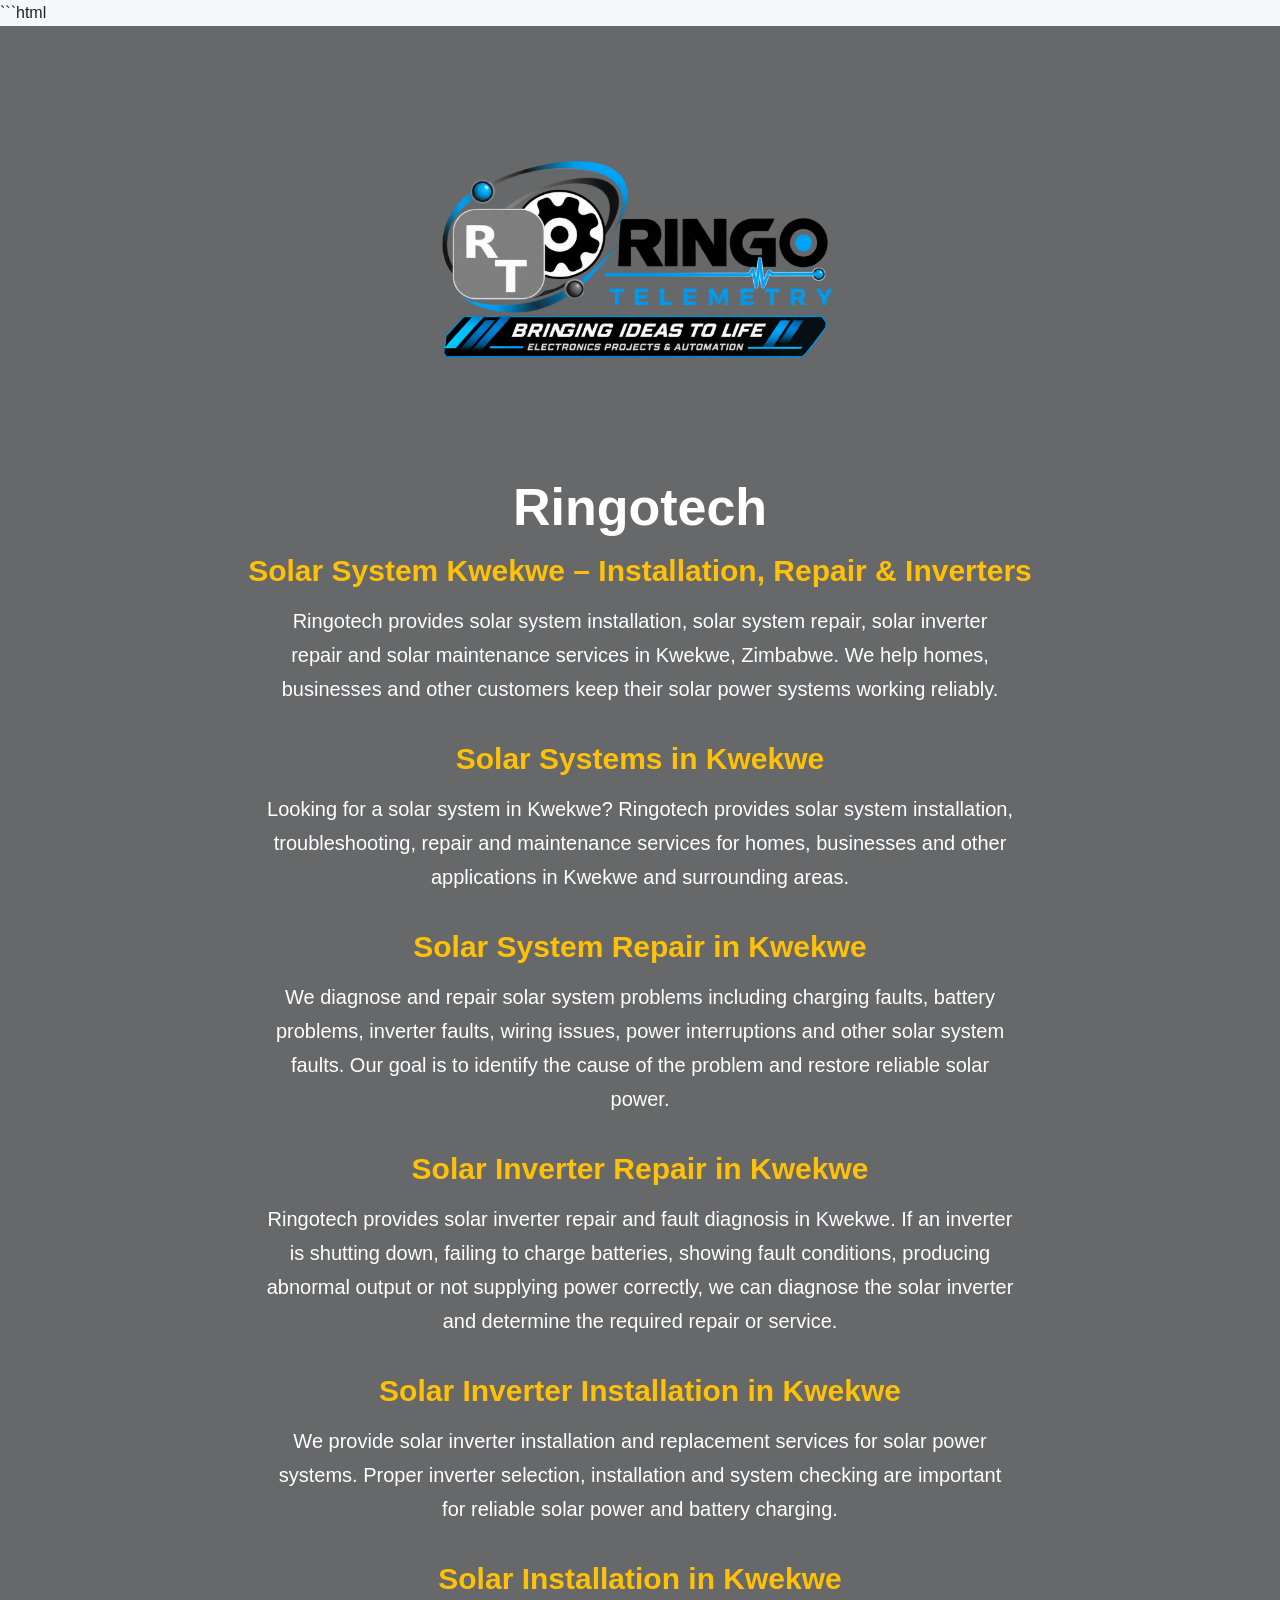
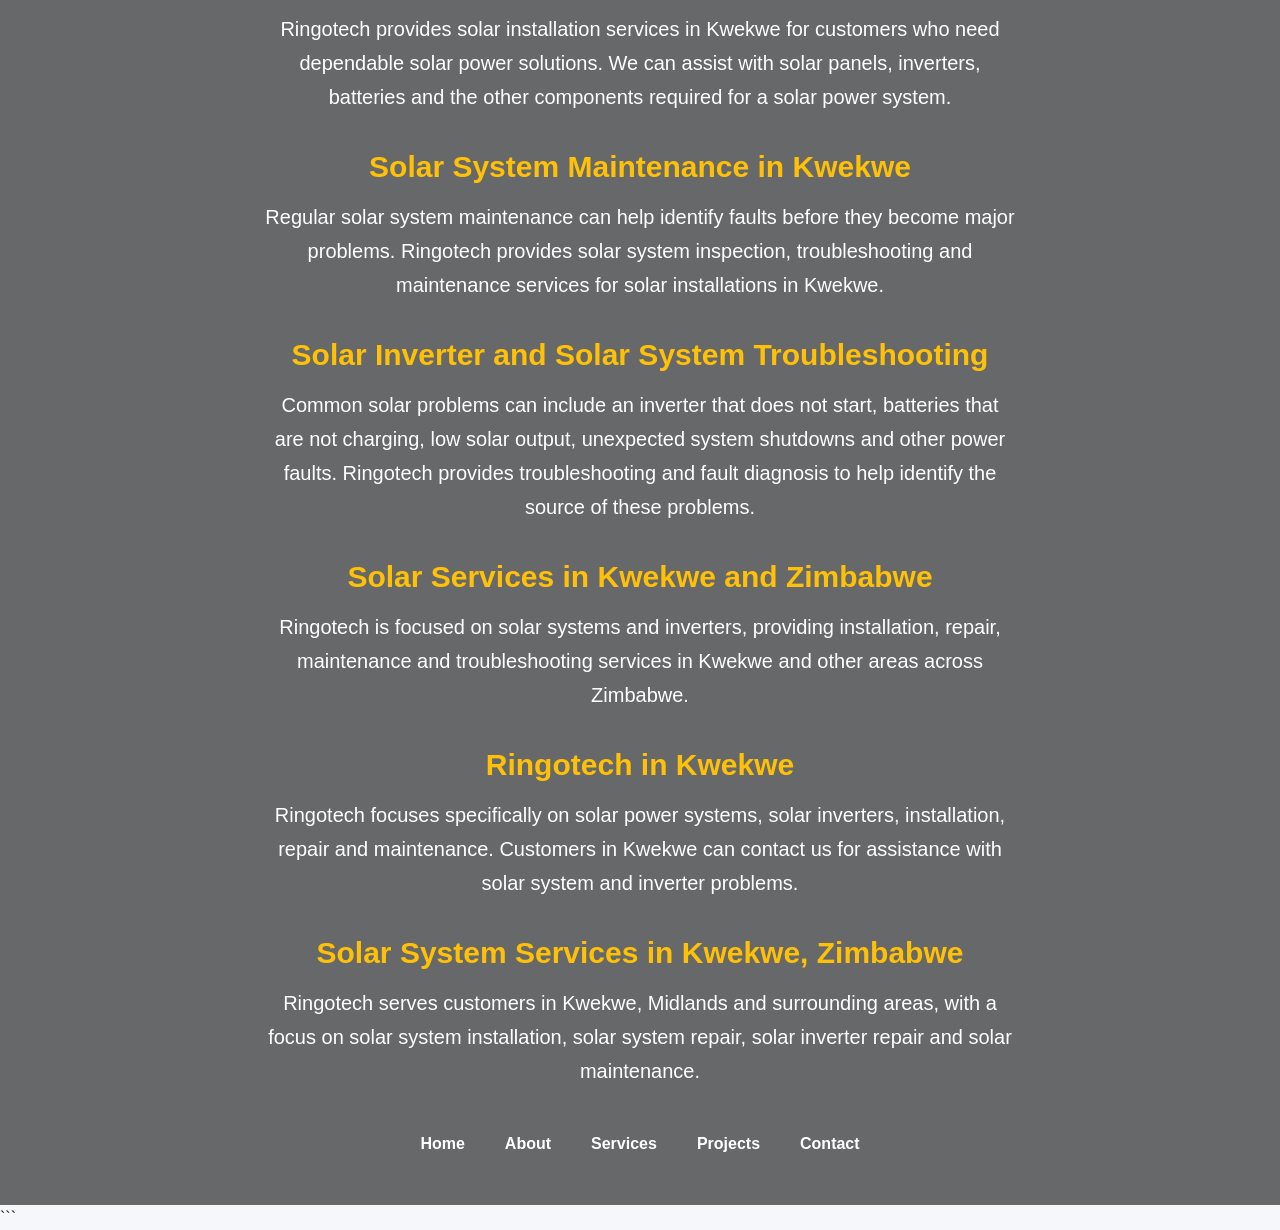
==== index.html @ 7b84df75 "Add files via upload" ====
```html
<!DOCTYPE html>
<html lang="en">

<head>

    <meta charset="UTF-8">

    <meta name="viewport"
          content="width=device-width, initial-scale=1.0">


    <!-- =====================================================
         PRIMARY SEO
    ====================================================== -->

    <title>Ringotech | Solar System Kwekwe</title>

    <meta
        name="description"
        content="Ringotech provides solar system installation, repair, inverter repair and maintenance in Kwekwe, Zimbabwe."
    >

    <meta
        name="robots"
        content="index, follow"
    >

    <meta
        name="author"
        content="Ringotech"
    >


    <!-- =====================================================
         CANONICAL URL
    ====================================================== -->

    <link
        rel="canonical"
        href="https://dzvuke.github.io/ringotech.github.io/"
    >


    <!-- =====================================================
         OPEN GRAPH
    ====================================================== -->

    <meta
        property="og:type"
        content="Ringo"
    >

    <meta
        property="og:title"
        content="Ringotech | Solar System Kwekwe"
    >

    <meta
        property="og:description"
        content="Solar system installation, repair, inverter repair and maintenance in Kwekwe, Zimbabwe."
    >

    <meta
        property="og:url"
        content="https://dzvuke.github.io/ringotech.github.io/"
    >

    <meta
        property="og:image"
        content="https://dzvuke.github.io/ringotech.github.io/images/logo.png"
    >

    <meta
        property="og:image:alt"
        content="Ringotech - Solar System and Inverter Services in Kwekwe"
    >

    <meta
        property="og:locale"
        content="en_ZW"
    >

    <meta
        property="og:site_name"
        content="Ringotech"
    >


    <!-- =====================================================
         TWITTER / SOCIAL SHARING
    ====================================================== -->

    <meta
        name="twitter:card"
        content="summary_large_image"
    >

    <meta
        name="twitter:title"
        content="Ringotech | Solar System Kwekwe"
    >

    <meta
        name="twitter:description"
        content="Solar system installation, repair, inverter repair and maintenance in Kwekwe, Zimbabwe."
    >

    <meta
        name="twitter:image"
        content="https://dzvuke.github.io/ringotech.github.io/images/logo.png"
    >


    <!-- =====================================================
         FAVICON
    ====================================================== -->

    <!--
    <link rel="icon" href="images/favicon.ico">
    -->


    <!-- =====================================================
         LOCAL BUSINESS STRUCTURED DATA
    ====================================================== -->

    <script type="application/ld+json">

    {
        "@context": "https://schema.org",
        "@type": "LocalBusiness",

        "name": "Ringotech",

        "url": "https://dzvuke.github.io/ringotech.github.io/",

        "logo":
        "https://dzvuke.github.io/ringotech.github.io/images/logo.png",

        "image":
        "https://dzvuke.github.io/ringotech.github.io/images/logo.png",

        "description":
        "Ringotech provides solar system installation, solar system repair, solar inverter repair and solar maintenance services in Kwekwe, Zimbabwe.",

        "areaServed":
        [
            {
                "@type": "City",
                "name": "Kwekwe"
            },

            {
                "@type": "Country",
                "name": "Zimbabwe"
            }
        ],

        "address":
        {
            "@type": "PostalAddress",
            "addressLocality": "Kwekwe",
            "addressCountry": "ZW"
        },

        "serviceType":
        [
            "Solar System Installation",
            "Solar System Repair",
            "Solar Inverter Repair",
            "Solar Inverter Installation",
            "Solar Maintenance",
            "Solar System Troubleshooting",
            "Inverter Fault Diagnosis",
            "Solar System Upgrades"
        ]
    }

    </script>


    <!-- =====================================================
         CSS
    ====================================================== -->

    <link
        rel="stylesheet"
        href="style.css"
    >

</head>


<body>


    <!-- =====================================================
         HOME SECTION
    ====================================================== -->

    <section class="home">


        <!-- =================================================
             LOGO
        ================================================== -->

        <img
            src="images/logo.png"
            alt="Ringotech - Solar System and Inverter Services in Kwekwe, Zimbabwe"
            class="home-logo"
        >


        <!-- =================================================
             BUSINESS NAME
        ================================================== -->

        <h1>
            Ringotech
        </h1>


        <!-- =================================================
             MAIN HEADING
        ================================================== -->

        <h2>
            Solar System Kwekwe – Installation, Repair & Inverters
        </h2>


        <!-- =================================================
             MAIN BUSINESS DESCRIPTION
        ================================================== -->

        <p>

            Ringotech provides solar system installation,
            solar system repair, solar inverter repair and
            solar maintenance services in Kwekwe, Zimbabwe.

            We help homes, businesses and other customers
            keep their solar power systems working reliably.

        </p>


        <!-- =================================================
             SOLAR SYSTEMS IN KWEKWE
        ================================================== -->

        <h2>
            Solar Systems in Kwekwe
        </h2>

        <p>

            Looking for a solar system in Kwekwe?

            Ringotech provides solar system installation,
            troubleshooting, repair and maintenance services
            for homes, businesses and other applications in
            Kwekwe and surrounding areas.

        </p>


        <!-- =================================================
             SOLAR SYSTEM REPAIR
        ================================================== -->

        <h2>
            Solar System Repair in Kwekwe
        </h2>

        <p>

            We diagnose and repair solar system problems
            including charging faults, battery problems,
            inverter faults, wiring issues, power interruptions
            and other solar system faults.

            Our goal is to identify the cause of the problem
            and restore reliable solar power.

        </p>


        <!-- =================================================
             SOLAR INVERTER REPAIR
        ================================================== -->

        <h2>
            Solar Inverter Repair in Kwekwe
        </h2>

        <p>

            Ringotech provides solar inverter repair and
            fault diagnosis in Kwekwe.

            If an inverter is shutting down, failing to charge
            batteries, showing fault conditions, producing
            abnormal output or not supplying power correctly,
            we can diagnose the solar inverter and determine
            the required repair or service.

        </p>


        <!-- =================================================
             INVERTER INSTALLATION
        ================================================== -->

        <h2>
            Solar Inverter Installation in Kwekwe
        </h2>

        <p>

            We provide solar inverter installation and
            replacement services for solar power systems.

            Proper inverter selection, installation and
            system checking are important for reliable
            solar power and battery charging.

        </p>


        <!-- =================================================
             SOLAR INSTALLATION
        ================================================== -->

        <h2>
            Solar Installation in Kwekwe
        </h2>

        <p>

            Ringotech provides solar installation services
            in Kwekwe for customers who need dependable solar
            power solutions.

            We can assist with solar panels, inverters,
            batteries and the other components required for
            a solar power system.

        </p>


        <!-- =================================================
             SOLAR MAINTENANCE
        ================================================== -->

        <h2>
            Solar System Maintenance in Kwekwe
        </h2>

        <p>

            Regular solar system maintenance can help identify
            faults before they become major problems.

            Ringotech provides solar system inspection,
            troubleshooting and maintenance services for
            solar installations in Kwekwe.

        </p>


        <!-- =================================================
             SOLAR TROUBLESHOOTING
        ================================================== -->

        <h2>
            Solar Inverter and Solar System Troubleshooting
        </h2>

        <p>

            Common solar problems can include an inverter
            that does not start, batteries that are not
            charging, low solar output, unexpected system
            shutdowns and other power faults.

            Ringotech provides troubleshooting and fault
            diagnosis to help identify the source of these
            problems.

        </p>


        <!-- =================================================
             SOLAR SERVICES ACROSS ZIMBABWE
        ================================================== -->

        <h2>
            Solar Services in Kwekwe and Zimbabwe
        </h2>

        <p>

            Ringotech is focused on solar systems and
            inverters, providing installation, repair,
            maintenance and troubleshooting services
            in Kwekwe and other areas across Zimbabwe.

        </p>


        <!-- =================================================
             WHY RINGOTECH
        ================================================== -->

        <h2>
            Ringotech in Kwekwe
        </h2>

        <p>

            Ringotech focuses specifically on solar power
            systems, solar inverters, installation, repair
            and maintenance.

            Customers in Kwekwe can contact us for assistance
            with solar system and inverter problems.

        </p>


        <!-- =================================================
             LOCATION
        ================================================== -->

        <h2>
            Solar System Services in Kwekwe, Zimbabwe
        </h2>

        <p>

            Ringotech serves customers in Kwekwe, Midlands
            and surrounding areas, with a focus on solar
            system installation, solar system repair,
            solar inverter repair and solar maintenance.

        </p>


        <!-- =================================================
             NAVIGATION
        ================================================== -->

        <nav
            class="navigation"
            aria-label="Main navigation"
        >

            <a href="index.html">
                Home
            </a>

            <a href="about.html">
                About
            </a>

            <a href="services.html">
                Services
            </a>

            <a href="projects.html">
                Projects
            </a>

            <a href="contact.html">
                Contact
            </a>

        </nav>


    </section>


    <!-- =====================================================
         JAVASCRIPT
    ====================================================== -->

    <script src="script.js"></script>


</body>

</html>
```
---- style.css ----
/* =========================================================
   RINGO SOLAR
   SOLAR SYSTEMS & INVERTER REPAIR
========================================================= */


/* =========================================================
   BASIC SETTINGS
========================================================= */

* {
    margin: 0;
    padding: 0;
    box-sizing: border-box;
}

html {
    scroll-behavior: smooth;
}

body {
    font-family: "Segoe UI", Arial, Helvetica, sans-serif;
    color: #222;
    background: #f5f7fa;
    line-height: 1.6;
}

h1,
h2,
h3 {
    font-family: "Segoe UI", Arial, Helvetica, sans-serif;
    line-height: 1.2;
}

p {
    line-height: 1.7;
}

a {
    transition: 0.3s ease;
}


/* =========================================================
   CONTAINER
========================================================= */

.container {
    width: 90%;
    max-width: 1100px;
    margin: auto;
}


/* =========================================================
   NAVIGATION
========================================================= */

.navbar {
    width: 100%;
    background: #08131f;
    padding: 18px 20px;
}

.nav-container {
    width: 90%;
    max-width: 1100px;
    margin: auto;

    display: flex;
    align-items: center;
    justify-content: space-between;

    gap: 30px;
}

.brand {
    color: white;
    text-decoration: none;

    font-size: 22px;
    font-weight: 700;

    white-space: nowrap;
}

.navigation {
    display: flex;
    gap: 30px;

    flex-wrap: wrap;
    justify-content: center;
}

.navigation a {
    color: white;

    text-decoration: none;

    font-size: 16px;
    font-weight: 600;

    padding: 8px 5px;
}

.navigation a:hover {
    color: #ffc107;
}

.navigation a.active {
    color: #ffc107;
}


/* =========================================================
   HOME
========================================================= */

.home {
    min-height: 100vh;

    display: flex;
    flex-direction: column;

    justify-content: center;
    align-items: center;

    text-align: center;

    padding: 40px 20px;

    background-image:
        linear-gradient(
            rgba(0, 0, 0, 0.58),
            rgba(0, 0, 0, 0.58)
        ),
        url("images/background.jpg");

    background-size: cover;
    background-position: center;
    background-repeat: no-repeat;
}


/* =========================================================
   HOME LOGO
========================================================= */

.home-logo {
    width: 400px;
    max-width: 80%;
    height: auto;

    margin-bottom: 10px;
}


/* =========================================================
   HOME TEXT
========================================================= */

.home h1 {
    color: white;

    font-size: 52px;
    font-weight: 700;

    margin-bottom: 15px;
}

.home h2 {
    color: #ffc107;

    font-size: 30px;
    font-weight: 600;

    margin-bottom: 15px;
}

.home p {
    color: white;

    font-size: 20px;

    max-width: 750px;

    margin-bottom: 35px;
}


/* =========================================================
   PAGE HERO
========================================================= */

.page-hero {
    min-height: 350px;

    display: flex;

    align-items: center;
    justify-content: center;

    text-align: center;

    padding: 40px 20px;

    background:
        linear-gradient(
            rgba(0, 0, 0, 0.65),
            rgba(0, 0, 0, 0.65)
        ),
        url("images/background.jpg");

    background-size: cover;
    background-position: center;
}

.page-hero-content {
    max-width: 800px;
}

.page-hero-content h1 {
    color: white;

    font-size: 60px;
    font-weight: 700;
}

.page-hero-content p {
    color: white;

    font-size: 18px;

    margin-top: 15px;
}


/* =========================================================
   ABOUT HERO
========================================================= */

.about-hero {
    min-height: 430px;

    display: flex;

    align-items: center;
    justify-content: center;

    text-align: center;

    padding: 60px 20px;

    background:
        linear-gradient(
            rgba(0, 0, 0, 0.68),
            rgba(0, 0, 0, 0.68)
        ),
        url("images/background.jpg");

    background-size: cover;
    background-position: center;
}

.about-hero-content {
    max-width: 850px;
}

.about-location {
    color: #ffc107;

    font-size: 20px;
    font-weight: 700;

    margin-bottom: 18px;
}

.about-hero h1 {
    color: white;

    font-size: 58px;
    font-weight: 700;

    margin-bottom: 18px;
}

.about-hero h2 {
    color: #ffc107;

    font-size: 28px;
    font-weight: 600;

    margin-bottom: 20px;
}

.about-hero-content > p:last-child {
    color: #e5e7eb;

    font-size: 18px;

    max-width: 760px;

    margin: auto;
}


/* =========================================================
   ABOUT INTRODUCTION
========================================================= */

.about-introduction {
    background: white;

    padding: 90px 0;

    border-bottom: 1px solid #e1e5ea;
}

.about-grid {
    display: grid;

    grid-template-columns: 0.9fr 1.4fr;

    gap: 80px;

    align-items: start;
}

.about-heading {
    position: relative;
}

.section-label {
    color: #d99a00;

    font-size: 13px;
    font-weight: 700;

    letter-spacing: 2px;

    margin-bottom: 15px;

    text-transform: uppercase;
}

.about-heading h2 {
    color: #111827;

    font-size: 42px;
    font-weight: 700;

    line-height: 1.2;
}

.about-text {
    max-width: 700px;
}

.about-text p {
    color: #64748b;

    font-size: 17px;

    margin-bottom: 22px;
}

.about-text p:last-child {
    margin-bottom: 0;
}


/* =========================================================
   ABOUT SERVICES
========================================================= */

.about-services {
    background: #f5f7fa;

    padding: 90px 0;
}

.about-section-heading {
    text-align: center;

    max-width: 750px;

    margin: 0 auto 55px;
}

.about-section-heading h2 {
    color: #111827;

    font-size: 42px;
    font-weight: 700;

    margin-bottom: 15px;
}

.about-section-heading > p:last-child {
    color: #64748b;

    font-size: 17px;

    max-width: 700px;

    margin: auto;
}


/* =========================================================
   ABOUT CARDS
========================================================= */

.about-cards {
    display: grid;

    grid-template-columns: repeat(2, 1fr);

    gap: 25px;
}

.about-card {
    background: white;

    padding: 35px;

    border: 1px solid #e1e5ea;

    border-radius: 10px;

    position: relative;

    transition: 0.3s ease;
}

.about-card:hover {
    transform: translateY(-5px);

    border-color: #ffc107;

    box-shadow:
        0 12px 30px rgba(0, 0, 0, 0.08);
}

.about-card-number {
    color: #d99a00;

    font-size: 14px;
    font-weight: 700;

    letter-spacing: 1px;

    margin-bottom: 18px;
}

.about-card h3 {
    color: #111827;

    font-size: 25px;
    font-weight: 700;

    margin-bottom: 12px;
}

.about-card p {
    color: #64748b;

    font-size: 16px;

    line-height: 1.7;
}


/* =========================================================
   OUR APPROACH
========================================================= */

.our-approach {
    background: white;

    padding: 90px 0;

    border-top: 1px solid #e1e5ea;
    border-bottom: 1px solid #e1e5ea;
}

.approach-grid {
    display: grid;

    grid-template-columns: 0.9fr 1.4fr;

    gap: 80px;

    align-items: start;
}

.our-approach h2 {
    color: #111827;

    font-size: 42px;
    font-weight: 700;
}

.approach-text {
    max-width: 700px;
}

.approach-text p {
    color: #64748b;

    font-size: 17px;

    margin-bottom: 22px;
}

.approach-text p:last-child {
    margin-bottom: 0;
}


/* =========================================================
   TECHNICAL AREAS
========================================================= */

.technical-areas {
    background: #f5f7fa;

    padding: 90px 0;
}

.technical-list {
    display: grid;

    grid-template-columns: repeat(2, 1fr);

    gap: 0;
}

.technical-list > div {
    display: grid;

    grid-template-columns: 55px 1fr;

    column-gap: 20px;

    padding: 30px 25px;

    border-bottom: 1px solid #d9dee5;
}

.technical-list > div:nth-child(odd) {
    border-right: 1px solid #d9dee5;
}

.technical-list span {
    grid-row: span 2;

    color: #d99a00;

    font-size: 14px;
    font-weight: 700;
}

.technical-list strong {
    color: #111827;

    font-size: 21px;
    font-weight: 700;

    margin-bottom: 6px;
}

.technical-list p {
    color: #64748b;

    font-size: 15px;

    line-height: 1.6;
}


/* =========================================================
   OUR GOAL
========================================================= */

.our-goal {
    text-align: center;

    background: #fff8df;

    padding: 90px 20px;
}

.our-goal h2 {
    color: #111827;

    font-size: 44px;
    font-weight: 700;

    margin-bottom: 20px;
}

.our-goal > p:last-child {
    color: #64748b;

    font-size: 18px;

    max-width: 800px;

    margin: auto;
}


/* =========================================================
   ABOUT CTA
========================================================= */

.about-cta {
    text-align: center;

    background: #08131f;

    color: white;

    padding: 90px 20px;
}

.about-cta h2 {
    color: white;

    font-size: 42px;
    font-weight: 700;

    margin-bottom: 15px;
}

.about-cta p {
    color: #e5e7eb;

    font-size: 17px;

    max-width: 700px;

    margin: 0 auto 30px;
}

.about-cta a {
    display: inline-block;

    background: #ffc107;

    color: #111827;

    text-decoration: none;

    padding: 14px 30px;

    border-radius: 6px;

    font-size: 16px;
    font-weight: 700;
}

.about-cta a:hover {
    background: #ffca2c;

    transform: translateY(-2px);
}


/* =========================================================
   SERVICES PAGE
========================================================= */

.services-page {
    background: #f5f7fa;

    padding: 60px 20px;
}


/* =========================================================
   SERVICE SECTION
========================================================= */

.service-section {
    display: grid;

    grid-template-columns: 80px 1fr;

    gap: 30px;

    padding: 60px 0;

    border-bottom: 1px solid #d9dee5;
}

.service-icon {
    font-size: 40px;

    padding-top: 5px;
}

.service-content {
    max-width: 850px;
}

.service-content h2 {
    color: #111827;

    font-size: 38px;
    font-weight: 700;

    margin-bottom: 15px;
}

.service-content p {
    color: #64748b;

    font-size: 17px;

    line-height: 1.7;

    margin-bottom: 25px;
}


/* =========================================================
   SERVICE BULLETS
========================================================= */

.service-content ul {
    display: block;

    list-style-type: disc;

    padding-left: 30px;

    margin: 0;
}

.service-content li {
    display: list-item;

    list-style-type: disc;

    color: #374151;

    font-size: 16px;

    line-height: 1.6;

    margin-bottom: 10px;

    padding-left: 5px;
}

.service-content li::marker {
    color: #d99a00;

    font-size: 17px;
}


/* =========================================================
   COMPLETE PROJECT
========================================================= */

.complete-project {
    text-align: center;

    padding: 90px 20px;

    background: white;
}

.complete-project h2 {
    color: #111827;

    font-size: 42px;
    font-weight: 700;

    margin-bottom: 15px;
}

.complete-project > p {
    color: #64748b;

    font-size: 17px;

    line-height: 1.7;

    max-width: 700px;

    margin: 0 auto 40px;
}


/* =========================================================
   DEVELOPMENT PROCESS
========================================================= */

.development-process {
    display: grid;

    grid-template-columns: repeat(6, 1fr);

    gap: 20px;

    max-width: 1000px;

    margin: auto;
}

.development-process div {
    display: flex;

    flex-direction: column;

    align-items: center;

    gap: 12px;
}

.development-process strong {
    width: 50px;
    height: 50px;

    display: flex;

    align-items: center;
    justify-content: center;

    border-radius: 50%;

    background: #ffc107;

    color: #111827;

    font-size: 14px;
}

.development-process span {
    color: #374151;

    font-size: 14px;
    font-weight: 700;

    text-align: center;
}


/* =========================================================
   SERVICE CTA
========================================================= */

.service-cta {
    text-align: center;

    padding: 80px 20px;

    background: #08131f;

    color: white;
}

.service-cta h2 {
    font-size: 40px;

    margin-bottom: 15px;
}

.service-cta p {
    font-size: 17px;

    margin-bottom: 30px;
}

.service-cta a {
    display: inline-block;

    background: #ffc107;

    color: #111827;

    text-decoration: none;

    padding: 14px 28px;

    border-radius: 6px;

    font-weight: 700;
}

.service-cta a:hover {
    background: #ffca2c;

    transform: translateY(-2px);
}


/* =========================================================
   PROJECTS PAGE
========================================================= */


/* =========================================================
   PROJECTS HERO
========================================================= */

.projects-hero {
    min-height: 400px;

    display: flex;

    align-items: center;
    justify-content: center;

    text-align: center;

    padding: 60px 20px;

    background:
        linear-gradient(
            rgba(0, 0, 0, 0.68),
            rgba(0, 0, 0, 0.68)
        ),
        url("images/background.jpg");

    background-size: cover;
    background-position: center;
}

.projects-hero-content {
    max-width: 850px;
}

.projects-location {
    color: #ffc107;

    font-size: 20px;
    font-weight: 700;

    margin-bottom: 15px;
}

.projects-hero h1 {
    color: white;

    font-size: 60px;
    font-weight: 700;

    margin-bottom: 20px;
}

.projects-hero p:last-child {
    color: #e5e7eb;

    font-size: 19px;

    max-width: 750px;

    margin: auto;
}


/* =========================================================
   PROJECT INTRODUCTION
========================================================= */

.projects-introduction {
    background: white;

    padding: 80px 20px;

    border-bottom: 1px solid #e1e5ea;
}

.projects-heading {
    text-align: center;

    max-width: 850px;

    margin: auto;
}

.projects-heading .section-label {
    color: #d99a00;
}

.projects-heading h2 {
    color: #111827;

    font-size: 42px;
    font-weight: 700;

    margin-bottom: 18px;
}

.projects-heading p:last-child {
    color: #64748b;

    font-size: 17px;

    line-height: 1.8;
}


/* =========================================================
   PROJECT SECTION
========================================================= */

.project-section {
    background: white;

    padding: 85px 0;

    border-bottom: 1px solid #e1e5ea;
}

.project-section-light {
    background: #f5f7fa;
}


/* =========================================================
   PROJECT CARD
========================================================= */

.project-card {
    max-width: 950px;

    margin: auto;

    display: block;
}


/* =========================================================
   PROJECT CONTENT
========================================================= */

.project-content {
    width: 100%;

    max-width: 950px;

    margin: auto;
}


/* =========================================================
   PROJECT NUMBER
========================================================= */

.project-number {
    color: #d99a00;

    font-size: 13px;

    font-weight: 700;

    letter-spacing: 2px;

    margin-bottom: 10px;

    text-transform: uppercase;
}


/* =========================================================
   PROJECT MAIN HEADING
========================================================= */

.project-content h2 {
    color: #111827;

    font-size: 42px;

    line-height: 1.2;

    font-weight: 700;

    margin-bottom: 25px;
}


/* =========================================================
   PROJECT IMAGE
========================================================= */

.project-image {
    width: 100%;

    margin: 0 0 35px 0;

    position: static;
}

.project-image img {
    display: block;

    width: 100%;

    height: 430px;

    object-fit: cover;

    border-radius: 14px;

    border: 1px solid #e1e5ea;

    box-shadow:
        0 15px 40px rgba(0, 0, 0, 0.12);

    transition: 0.3s ease;
}

.project-image img:hover {
    transform: scale(1.01);

    box-shadow:
        0 20px 50px rgba(0, 0, 0, 0.16);
}


/* =========================================================
   PROJECT DESCRIPTION
========================================================= */

.project-description {
    color: #64748b;

    font-size: 17px;

    line-height: 1.8;

    margin-bottom: 30px;
}


/* =========================================================
   PROJECT SUB HEADINGS
========================================================= */

.project-content h3 {
    color: #d99a00;

    font-size: 23px;

    font-weight: 700;

    margin-top: 30px;

    margin-bottom: 14px;
}


/* =========================================================
   PROJECT LIST
========================================================= */

.project-content ul {
    padding-left: 28px;

    margin-bottom: 15px;
}

.project-content li {
    color: #374151;

    font-size: 16px;

    line-height: 1.7;

    margin-bottom: 8px;
}

.project-content li::marker {
    color: #d99a00;
}


/* =========================================================
   PROJECT HIGHLIGHT
========================================================= */

.project-highlight {
    display: flex;

    flex-direction: column;

    gap: 5px;

    margin-top: 30px;

    padding: 20px 22px;

    background: #fff8df;

    border-left: 4px solid #ffc107;

    border-radius: 6px;
}

.project-highlight strong {
    color: #b07800;

    font-size: 17px;
}

.project-highlight span {
    color: #64748b;

    font-size: 15px;
}


/* =========================================================
   CONTACT PAGE
========================================================= */

.contact-page {
    background: #f5f7fa;

    padding: 70px 20px 90px;
}


/* =========================================================
   CONTACT HERO
========================================================= */

.contact-hero {
    min-height: 350px;

    display: flex;

    align-items: center;
    justify-content: center;

    text-align: center;

    padding: 50px 20px;

    background:
        linear-gradient(
            rgba(0, 0, 0, 0.68),
            rgba(0, 0, 0, 0.68)
        ),
        url("images/background.jpg");

    background-size: cover;
    background-position: center;
}

.contact-hero-content {
    max-width: 800px;
}

.contact-hero-content h1 {
    color: white;

    font-size: 60px;
    font-weight: 700;

    margin-bottom: 18px;
}

.contact-hero-content p {
    color: #e5e7eb;

    font-size: 18px;

    max-width: 700px;

    margin: auto;
}


/* =========================================================
   CONTACT INTRODUCTION
========================================================= */

.contact-introduction {
    background: white;

    padding: 80px 0;

    border-bottom: 1px solid #e1e5ea;
}

.contact-heading {
    text-align: center;

    max-width: 750px;

    margin: 0 auto 50px;
}

.contact-heading h2 {
    color: #111827;

    font-size: 42px;
    font-weight: 700;

    margin-bottom: 15px;
}

.contact-heading p {
    color: #64748b;

    font-size: 17px;

    max-width: 700px;

    margin: auto;
}


/* =========================================================
   CONTACT GRID
========================================================= */

.contact-grid {
    display: grid;

    grid-template-columns: repeat(2, 1fr);

    gap: 25px;

    max-width: 950px;

    margin: auto;
}


/* =========================================================
   CONTACT CARD
========================================================= */

.contact-card {
    background: #f8fafc;

    border: 1px solid #e1e5ea;

    border-radius: 10px;

    padding: 35px;

    transition: 0.3s ease;
}

.contact-card:hover {
    transform: translateY(-5px);

    border-color: #ffc107;

    box-shadow:
        0 12px 30px rgba(0, 0, 0, 0.08);
}


/* =========================================================
   CONTACT ICON
========================================================= */

.contact-icon {
    width: 55px;
    height: 55px;

    display: flex;

    align-items: center;
    justify-content: center;

    background: #fff8df;

    color: #d99a00;

    border-radius: 50%;

    font-size: 25px;

    margin-bottom: 20px;
}


/* =========================================================
   CONTACT CARD TEXT
========================================================= */

.contact-card h3 {
    color: #111827;

    font-size: 24px;
    font-weight: 700;

    margin-bottom: 10px;
}

.contact-card p {
    color: #64748b;

    font-size: 16px;

    line-height: 1.7;

    margin-bottom: 8px;
}


/* =========================================================
   CONTACT LINKS
========================================================= */

.contact-card a {
    display: inline-block;

    color: #d99a00;

    text-decoration: none;

    font-size: 17px;
    font-weight: 700;

    margin-top: 5px;
}

.contact-card a:hover {
    color: #a87300;

    transform: translateX(3px);
}


/* =========================================================
   CALL BUTTON
========================================================= */

.contact-call {
    display: inline-block;

    background: #ffc107;

    color: #111827 !important;

    text-decoration: none;

    padding: 12px 22px;

    border-radius: 6px;

    margin-top: 10px;

    font-size: 15px !important;
    font-weight: 700;
}

.contact-call:hover {
    background: #ffca2c;

    transform: translateY(-2px);
}


/* =========================================================
   WHATSAPP BUTTON
========================================================= */

.contact-whatsapp {
    display: inline-block;

    background: #25d366;

    color: white !important;

    text-decoration: none;

    padding: 12px 22px;

    border-radius: 6px;

    margin-top: 10px;

    font-size: 15px !important;
    font-weight: 700;
}

.contact-whatsapp:hover {
    background: #1ebe5d;

    transform: translateY(-2px);
}


/* =========================================================
   CONTACT CTA
========================================================= */

.contact-cta {
    text-align: center;

    background: #08131f;

    color: white;

    padding: 80px 20px;
}

.contact-cta h2 {
    color: white;

    font-size: 42px;
    font-weight: 700;

    margin-bottom: 15px;
}

.contact-cta p {
    color: #e5e7eb;

    font-size: 17px;

    max-width: 700px;

    margin: 0 auto 30px;
}

.contact-cta a {
    display: inline-block;

    background: #ffc107;

    color: #111827;

    text-decoration: none;

    padding: 14px 30px;

    border-radius: 6px;

    font-size: 16px;
    font-weight: 700;
}

.contact-cta a:hover {
    background: #ffca2c;

    transform: translateY(-2px);
}


/* =========================================================
   FOOTER
========================================================= */

.footer {
    background: #08131f;

    color: white;

    padding: 45px 20px;
}

.footer-container {
    width: 90%;

    max-width: 1100px;

    margin: auto;

    display: flex;

    justify-content: space-between;

    align-items: center;

    gap: 30px;
}

.footer h3 {
    font-size: 20px;

    margin-bottom: 8px;
}

.footer p {
    color: #aab7c4;

    font-size: 14px;

    margin-bottom: 5px;
}


/* =========================================================
   MOBILE
========================================================= */

@media (max-width: 700px) {

    /* =====================================================
       NAVIGATION
    ===================================================== */

    .nav-container {
        flex-direction: column;

        gap: 15px;
    }

    .navigation {
        gap: 12px;
    }

    .navigation a {
        font-size: 15px;
    }


    /* =====================================================
       HOME
    ===================================================== */

    .home-logo {
        width: 180px;
    }

    .home h1 {
        font-size: 36px;
    }

    .home h2 {
        font-size: 23px;
    }

    .home p {
        font-size: 17px;
    }


    /* =====================================================
       PAGE HERO
    ===================================================== */

    .page-hero {
        min-height: 280px;
    }

    .page-hero-content h1 {
        font-size: 42px;
    }

    .page-hero-content p {
        font-size: 16px;
    }


    /* =====================================================
       ABOUT HERO
    ===================================================== */

    .about-hero {
        min-height: 400px;

        padding: 50px 20px;
    }

    .about-hero h1 {
        font-size: 40px;
    }

    .about-hero h2 {
        font-size: 23px;
    }

    .about-hero-content > p:last-child {
        font-size: 16px;
    }


    /* =====================================================
       ABOUT INTRODUCTION
    ===================================================== */

    .about-introduction {
        padding: 60px 0;
    }

    .about-grid {
        grid-template-columns: 1fr;

        gap: 35px;
    }

    .about-heading h2 {
        font-size: 32px;
    }

    .about-text p {
        font-size: 16px;
    }


    /* =====================================================
       ABOUT SERVICES
    ===================================================== */

    .about-services {
        padding: 65px 0;
    }

    .about-section-heading h2 {
        font-size: 32px;
    }

    .about-section-heading > p:last-child {
        font-size: 16px;
    }


    /* =====================================================
       ABOUT CARDS
    ===================================================== */

    .about-cards {
        grid-template-columns: 1fr;

        gap: 18px;
    }

    .about-card {
        padding: 28px;
    }

    .about-card h3 {
        font-size: 23px;
    }

    .about-card p {
        font-size: 15px;
    }


    /* =====================================================
       APPROACH
    ===================================================== */

    .our-approach {
        padding: 65px 0;
    }

    .approach-grid {
        grid-template-columns: 1fr;

        gap: 35px;
    }

    .our-approach h2 {
        font-size: 32px;
    }

    .approach-text p {
        font-size: 16px;
    }


    /* =====================================================
       TECHNICAL AREAS
    ===================================================== */

    .technical-areas {
        padding: 65px 0;
    }

    .technical-list {
        grid-template-columns: 1fr;
    }

    .technical-list > div {
        border-right: none !important;

        grid-template-columns: 45px 1fr;

        padding: 25px 10px;
    }

    .technical-list strong {
        font-size: 19px;
    }

    .technical-list p {
        font-size: 15px;
    }


    /* =====================================================
       GOAL
    ===================================================== */

    .our-goal {
        padding: 65px 20px;
    }

    .our-goal h2 {
        font-size: 32px;
    }

    .our-goal > p:last-child {
        font-size: 16px;
    }


    /* =====================================================
       ABOUT CTA
    ===================================================== */

    .about-cta {
        padding: 65px 20px;
    }

    .about-cta h2 {
        font-size: 32px;
    }

    .about-cta p {
        font-size: 16px;
    }


    /* =====================================================
       SERVICES
    ===================================================== */

    .services-page {
        padding: 40px 15px;
    }

    .service-section {
        grid-template-columns: 1fr;

        gap: 10px;

        padding: 45px 0;
    }

    .service-icon {
        font-size: 32px;
    }

    .service-content h2 {
        font-size: 30px;
    }

    .service-content p {
        font-size: 15px;
    }

    .service-content ul {
        padding-left: 25px;
    }

    .service-content li {
        font-size: 15px;

        margin-bottom: 8px;
    }


    /* =====================================================
       DEVELOPMENT
    ===================================================== */

    .development-process {
        grid-template-columns: repeat(2, 1fr);

        gap: 30px;
    }

    .complete-project h2 {
        font-size: 32px;
    }


    /* =====================================================
       SERVICE CTA
    ===================================================== */

    .service-cta h2 {
        font-size: 32px;
    }


    /* =====================================================
       PROJECTS
    ===================================================== */

    .projects-hero {
        min-height: 320px;

        padding: 50px 20px;
    }

    .projects-location {
        font-size: 17px;
    }

    .projects-hero h1 {
        font-size: 42px;
    }

    .projects-hero p:last-child {
        font-size: 16px;
    }


    /* =====================================================
       PROJECT INTRODUCTION
    ===================================================== */

    .projects-introduction {
        padding: 60px 20px;
    }

    .projects-heading h2 {
        font-size: 32px;
    }

    .projects-heading p:last-child {
        font-size: 16px;
    }


    /* =====================================================
       PROJECT SECTIONS
    ===================================================== */

    .project-section {
        padding: 60px 0;
    }

    .project-card {
        display: block;
    }

    .project-content {
        width: 100%;
    }


    /* =====================================================
       PROJECT IMAGE
    ===================================================== */

    .project-image {
        margin-bottom: 28px;
    }

    .project-image img {
        width: 100%;

        height: 280px;

        border-radius: 10px;
    }


    /* =====================================================
       PROJECT HEADINGS
    ===================================================== */

    .project-number {
        font-size: 12px;

        margin-bottom: 8px;
    }

    .project-content h2 {
        font-size: 31px;

        margin-bottom: 22px;
    }

    .project-content h3 {
        font-size: 20px;

        margin-top: 26px;
    }


    /* =====================================================
       PROJECT DESCRIPTION
    ===================================================== */

    .project-description {
        font-size: 16px;

        line-height: 1.75;
    }


    /* =====================================================
       PROJECT LIST
    ===================================================== */

    .project-content ul {
        padding-left: 24px;
    }

    .project-content li {
        font-size: 15px;

        line-height: 1.65;

        margin-bottom: 7px;
    }


    /* =====================================================
       PROJECT HIGHLIGHT
    ===================================================== */

    .project-highlight {
        padding: 18px;

        margin-top: 25px;
    }

    .project-highlight strong {
        font-size: 16px;
    }

    .project-highlight span {
        font-size: 14px;
    }


    /* =====================================================
       CONTACT
    ===================================================== */

    .contact-page {
        padding: 50px 15px 65px;
    }

    .contact-hero {
        min-height: 280px;

        padding: 45px 20px;
    }

    .contact-hero-content h1 {
        font-size: 42px;
    }

    .contact-hero-content p {
        font-size: 16px;
    }

    .contact-introduction {
        padding: 60px 0;
    }

    .contact-heading {
        margin-bottom: 35px;
    }

    .contact-heading h2 {
        font-size: 32px;
    }

    .contact-heading p {
        font-size: 16px;
    }

    .contact-grid {
        grid-template-columns: 1fr;

        gap: 18px;
    }

    .contact-card {
        padding: 28px;
    }

    .contact-card h3 {
        font-size: 22px;
    }

    .contact-card p {
        font-size: 15px;
    }

    .contact-cta {
        padding: 65px 20px;
    }

    .contact-cta h2 {
        font-size: 32px;
    }

    .contact-cta p {
        font-size: 16px;
    }


    /* =====================================================
       FOOTER
    ===================================================== */

    .footer-container {
        flex-direction: column;

        text-align: center;
    }
}
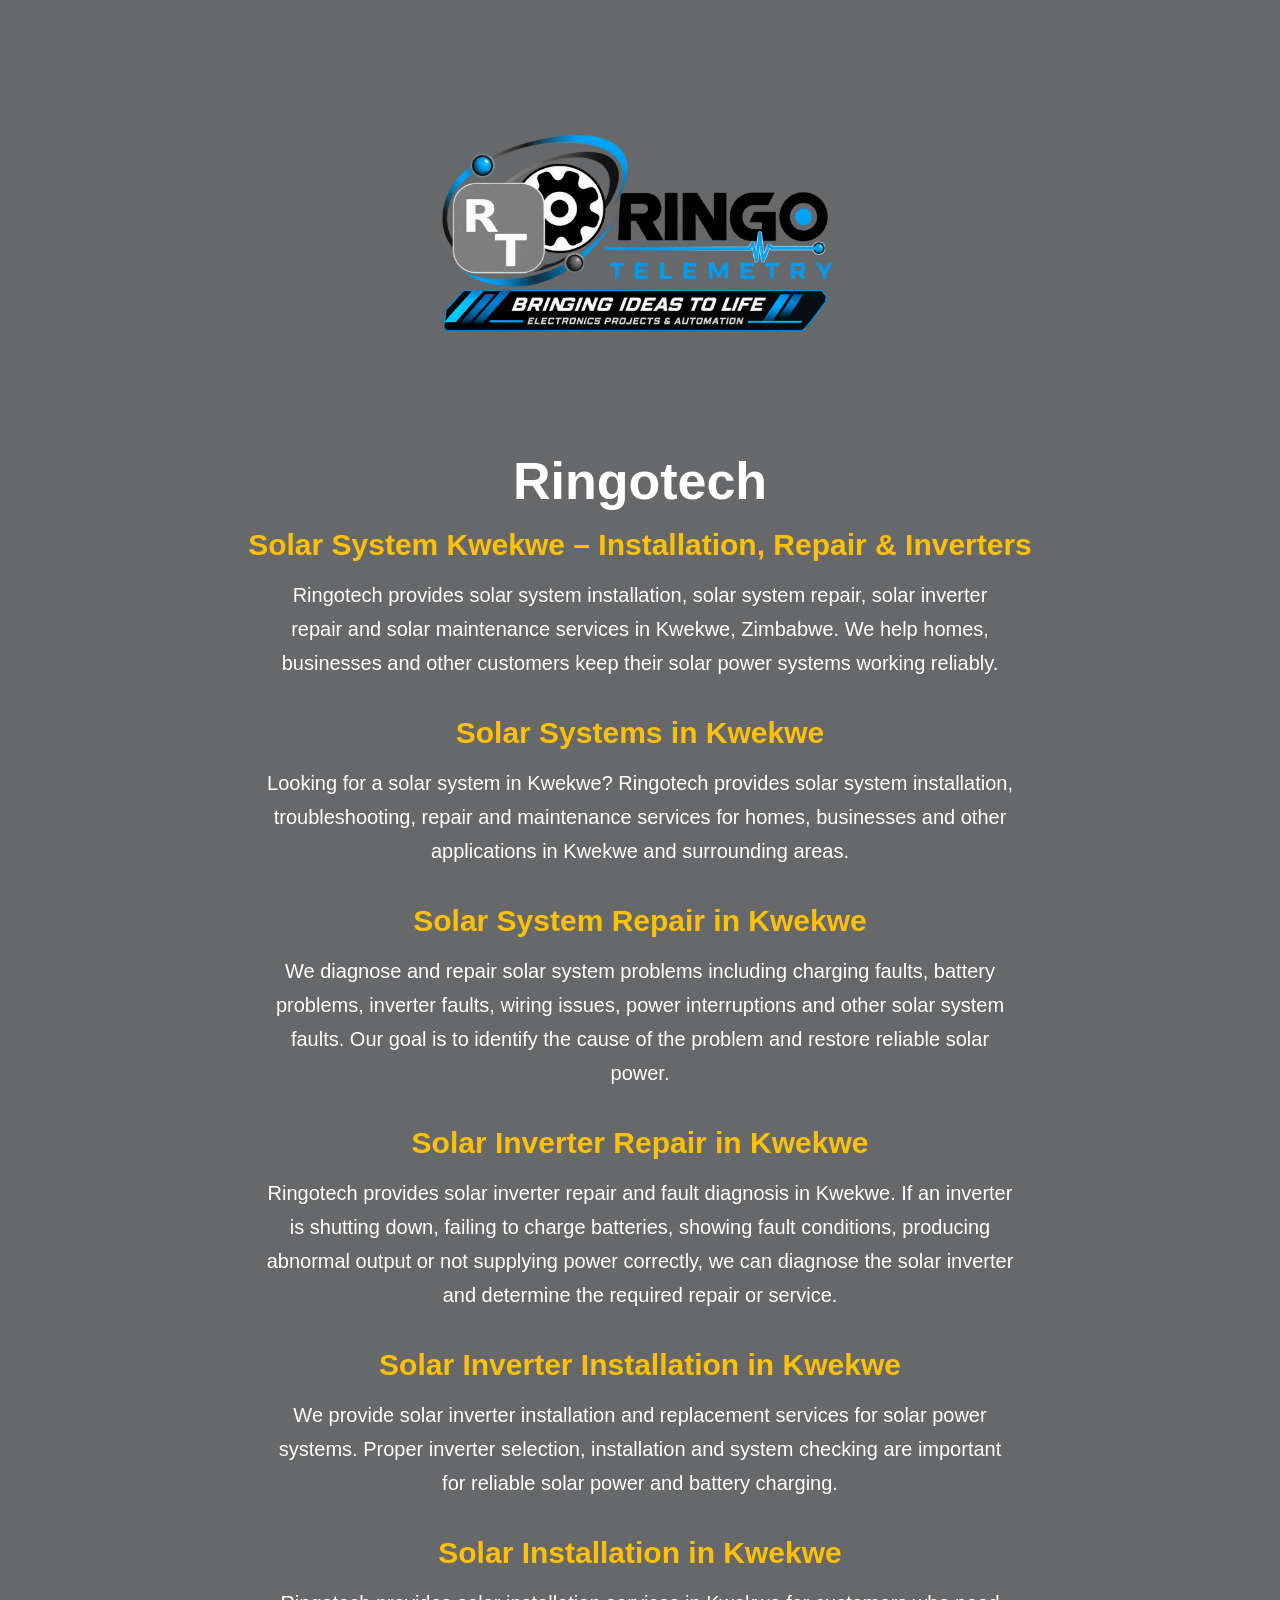
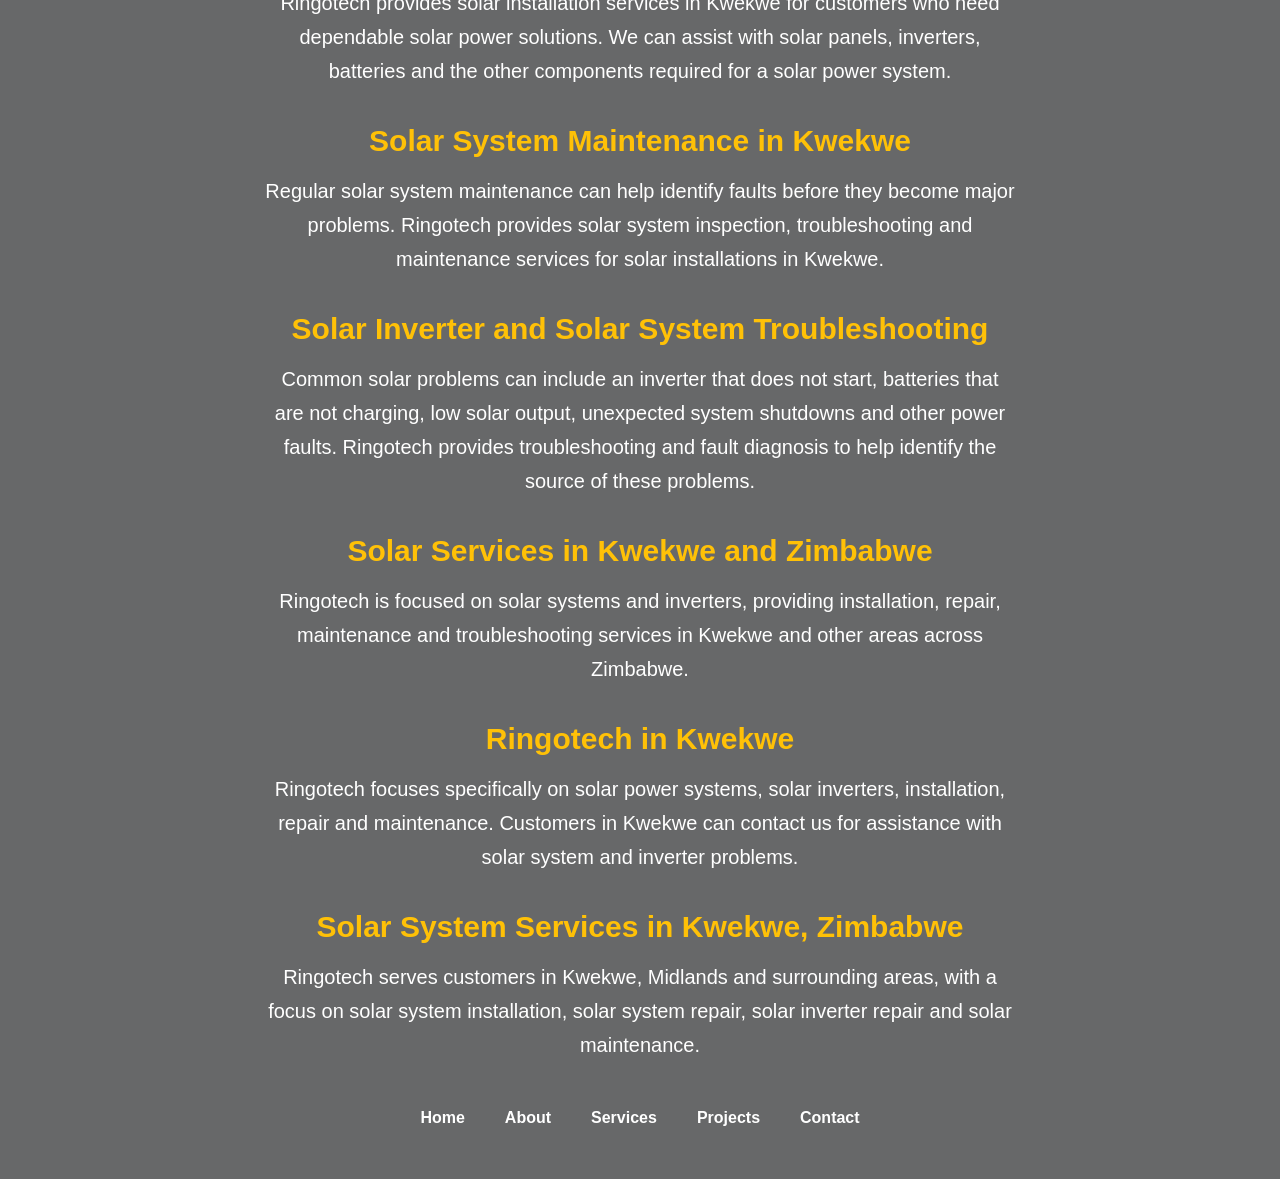
==== commit 16668129: "Update index.html" ====
--- a/index.html
+++ b/index.html
@@ -1,4 +1,4 @@
-```html
+
 <!DOCTYPE html>
 <html lang="en">
 
@@ -9,7 +9,8 @@
     <meta name="viewport"
           content="width=device-width, initial-scale=1.0">
 
-
+<meta name="google-site-verification"
+          content="P7G5v3H2cwhK3NVEYwo4Wm6xLuAWsUVzUKNWe-X5E0M">
     <!-- =====================================================
          PRIMARY SEO
     ====================================================== -->
@@ -38,7 +39,7 @@
 
     <link
         rel="canonical"
-        href="https://dzvuke.github.io/ringotech.github.io/"
+        href="https://dzvuke.github.io/ringotech/"
     >
 
 
@@ -63,12 +64,12 @@
 
     <meta
         property="og:url"
-        content="https://dzvuke.github.io/ringotech.github.io/"
+        content="https://dzvuke.github.io/ringotech/"
     >
 
     <meta
         property="og:image"
-        content="https://dzvuke.github.io/ringotech.github.io/images/logo.png"
+        content="https://dzvuke.github.io/ringotech/images/logo.png"
     >
 
     <meta
@@ -108,7 +109,7 @@
 
     <meta
         name="twitter:image"
-        content="https://dzvuke.github.io/ringotech.github.io/images/logo.png"
+        content="https://dzvuke.github.io/ringotech/images/logo.png"
     >
 
 
@@ -133,13 +134,13 @@
 
         "name": "Ringotech",
 
-        "url": "https://dzvuke.github.io/ringotech.github.io/",
+        "url": "https://dzvuke.github.io/ringotech/",
 
         "logo":
-        "https://dzvuke.github.io/ringotech.github.io/images/logo.png",
+        "https://dzvuke.github.io/ringotech/images/logo.png",
 
         "image":
-        "https://dzvuke.github.io/ringotech.github.io/images/logo.png",
+        "https://dzvuke.github.io/ringotech/images/logo.png",
 
         "description":
         "Ringotech provides solar system installation, solar system repair, solar inverter repair and solar maintenance services in Kwekwe, Zimbabwe.",
@@ -494,4 +495,4 @@
 </body>
 
 </html>
-```
+
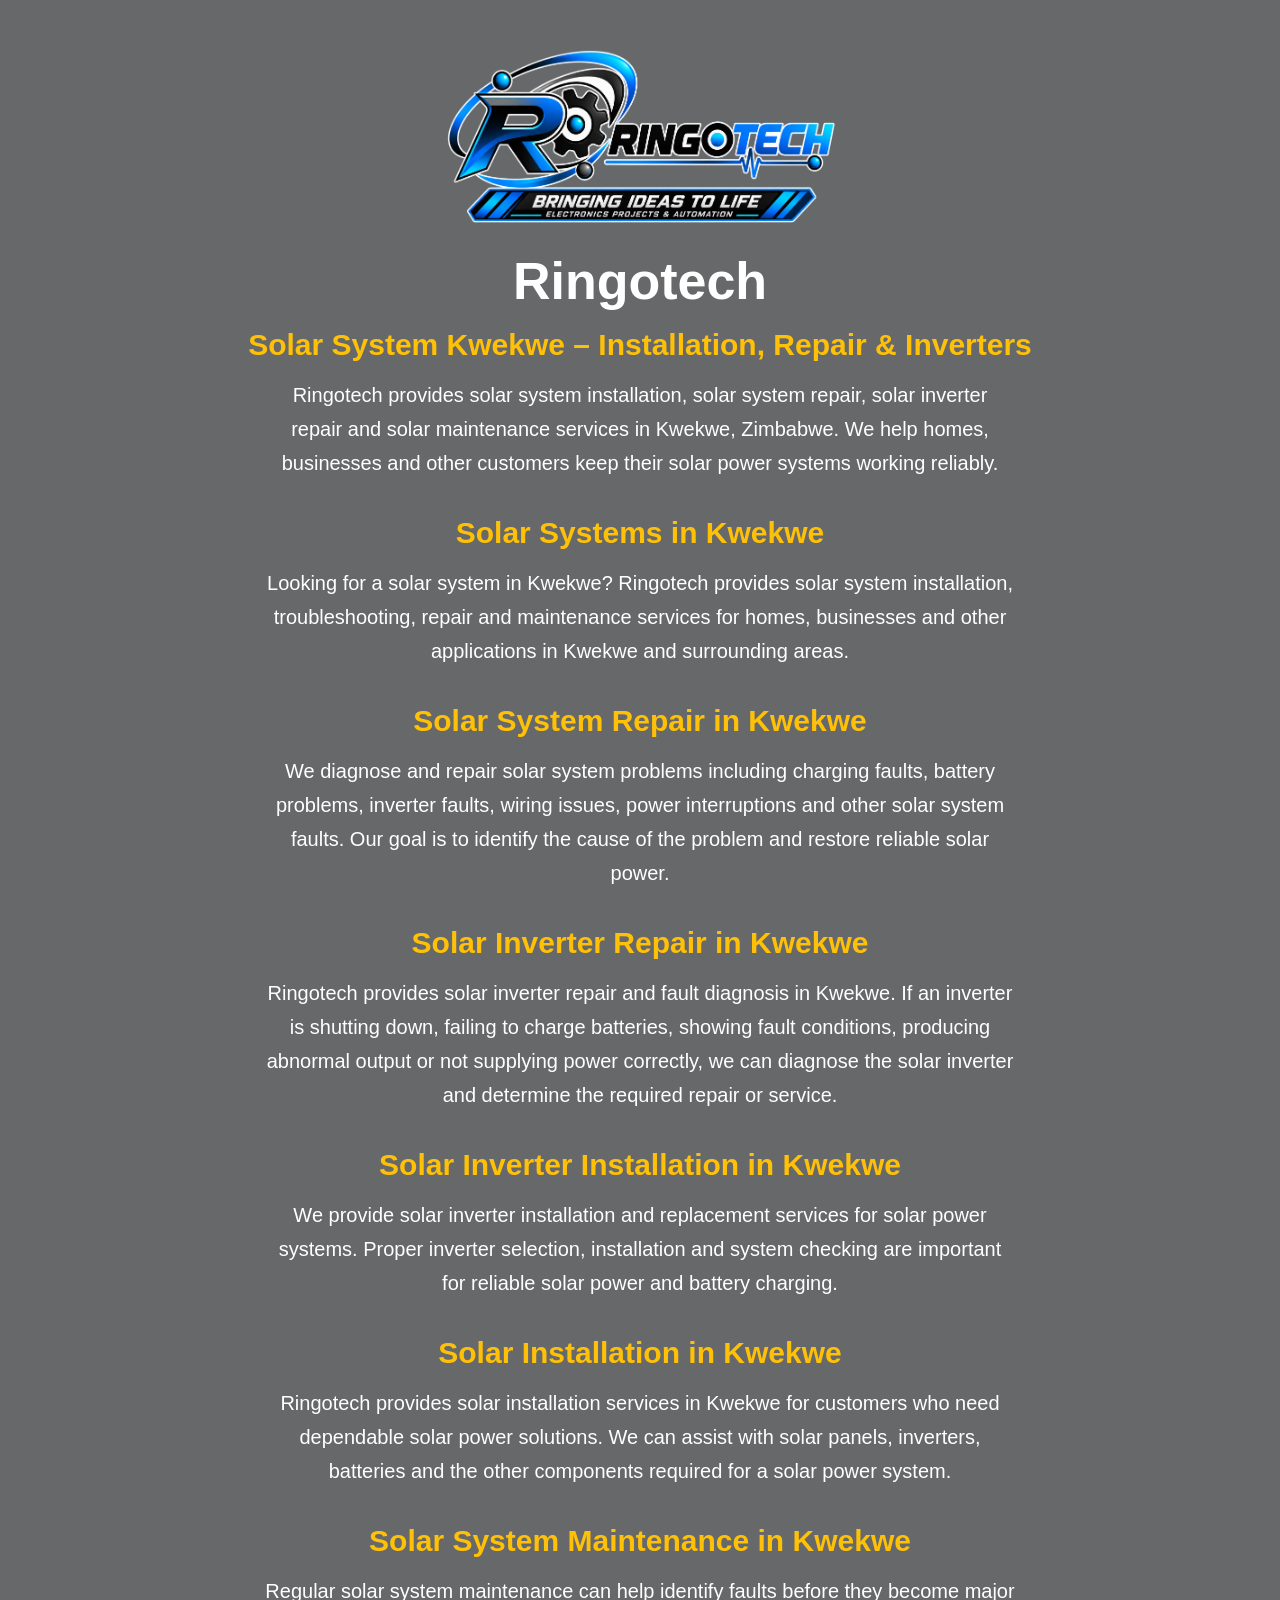
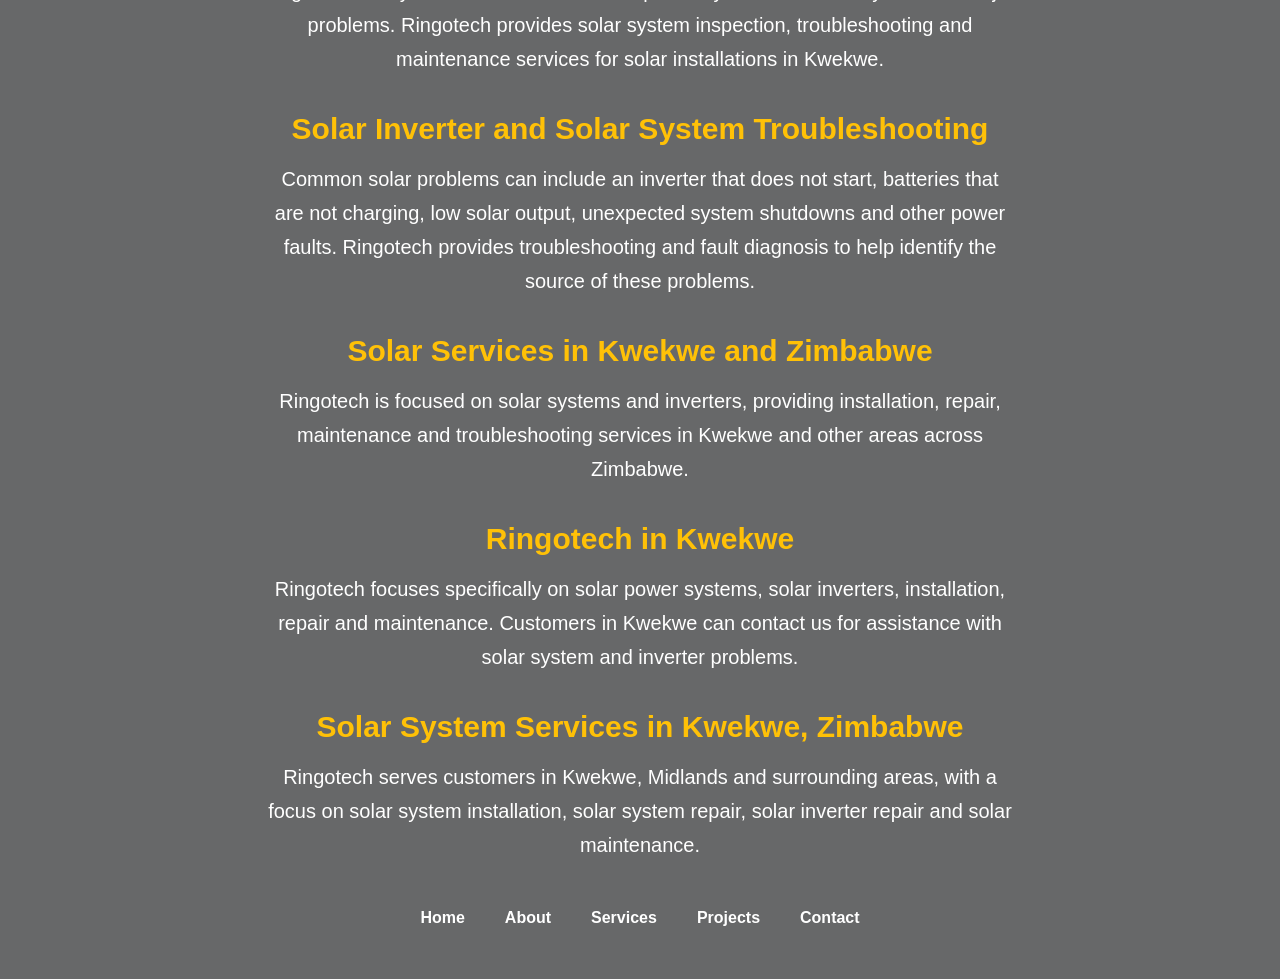
==== commit 156ecf8d: "Update index.html" ====
--- a/index.html
+++ b/index.html
@@ -49,7 +49,7 @@
 
     <meta
         property="og:type"
-        content="Ringo"
+        content="website"
     >
 
     <meta
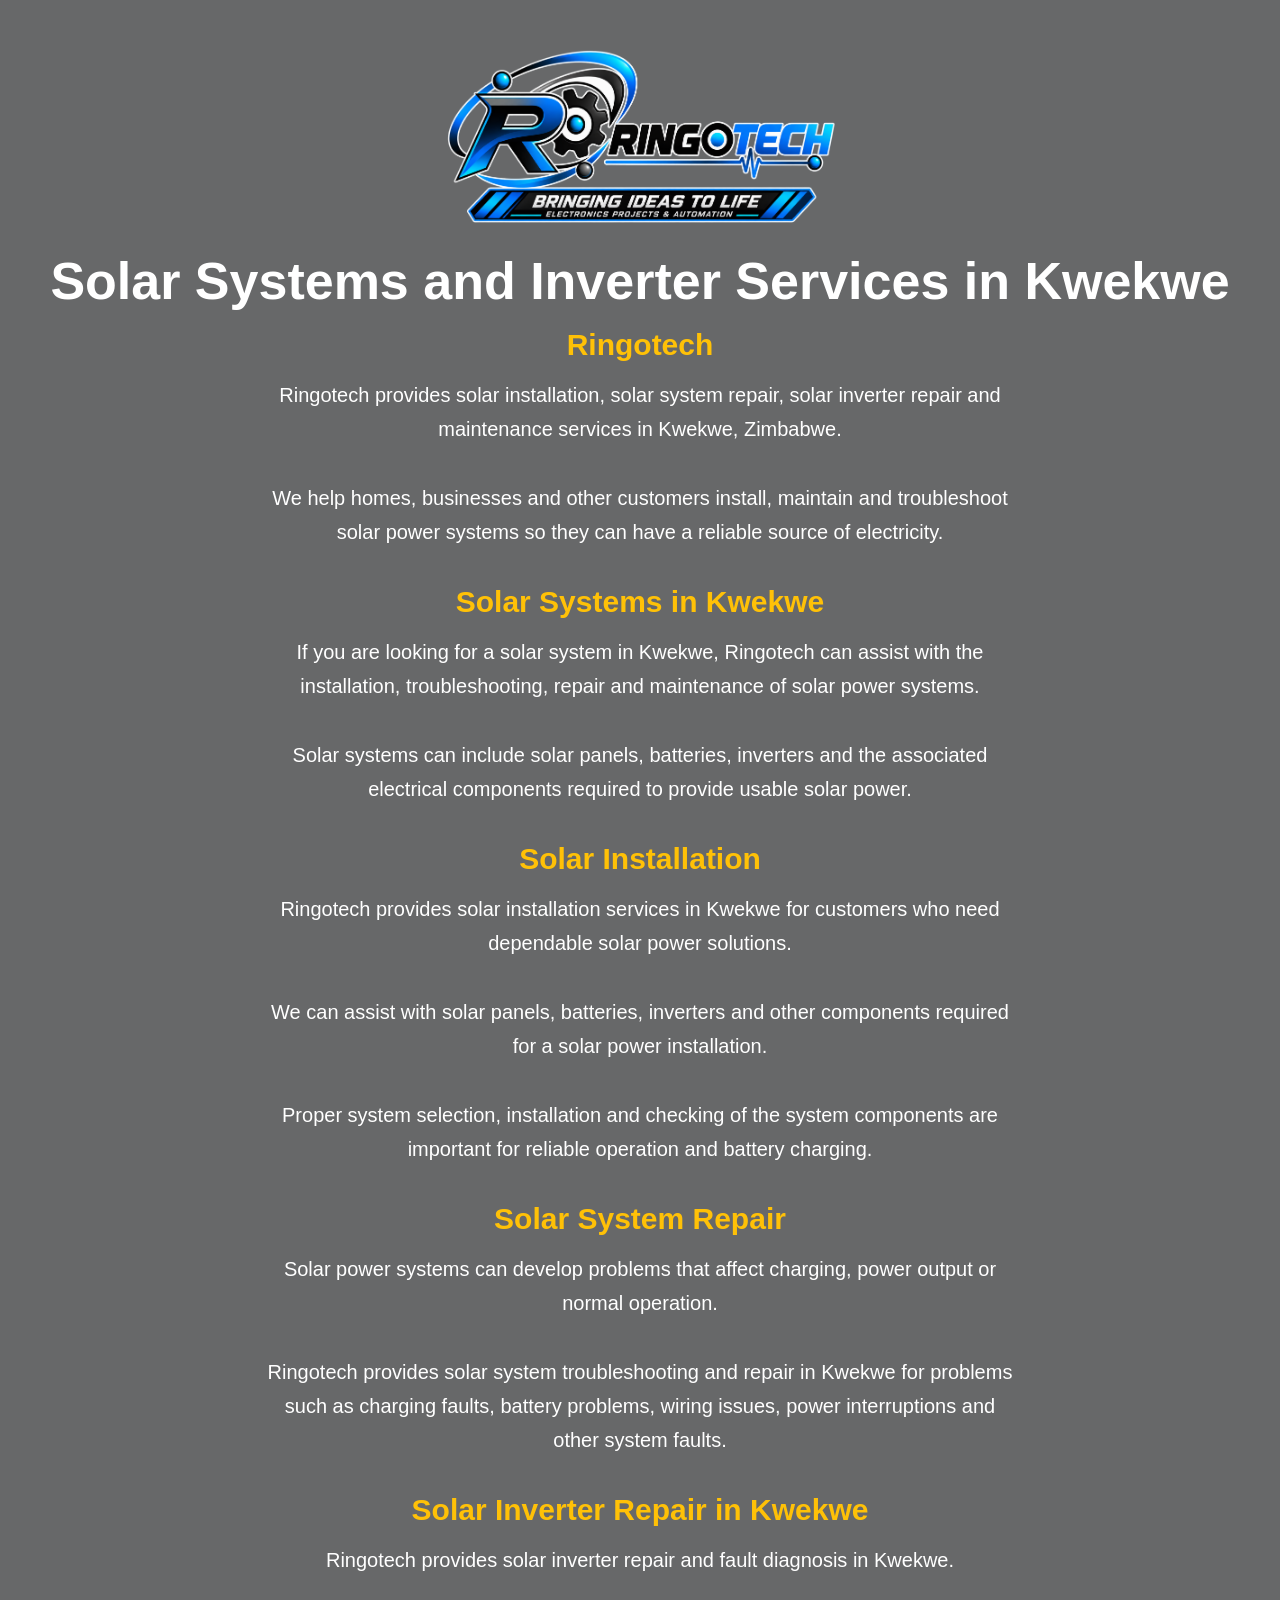
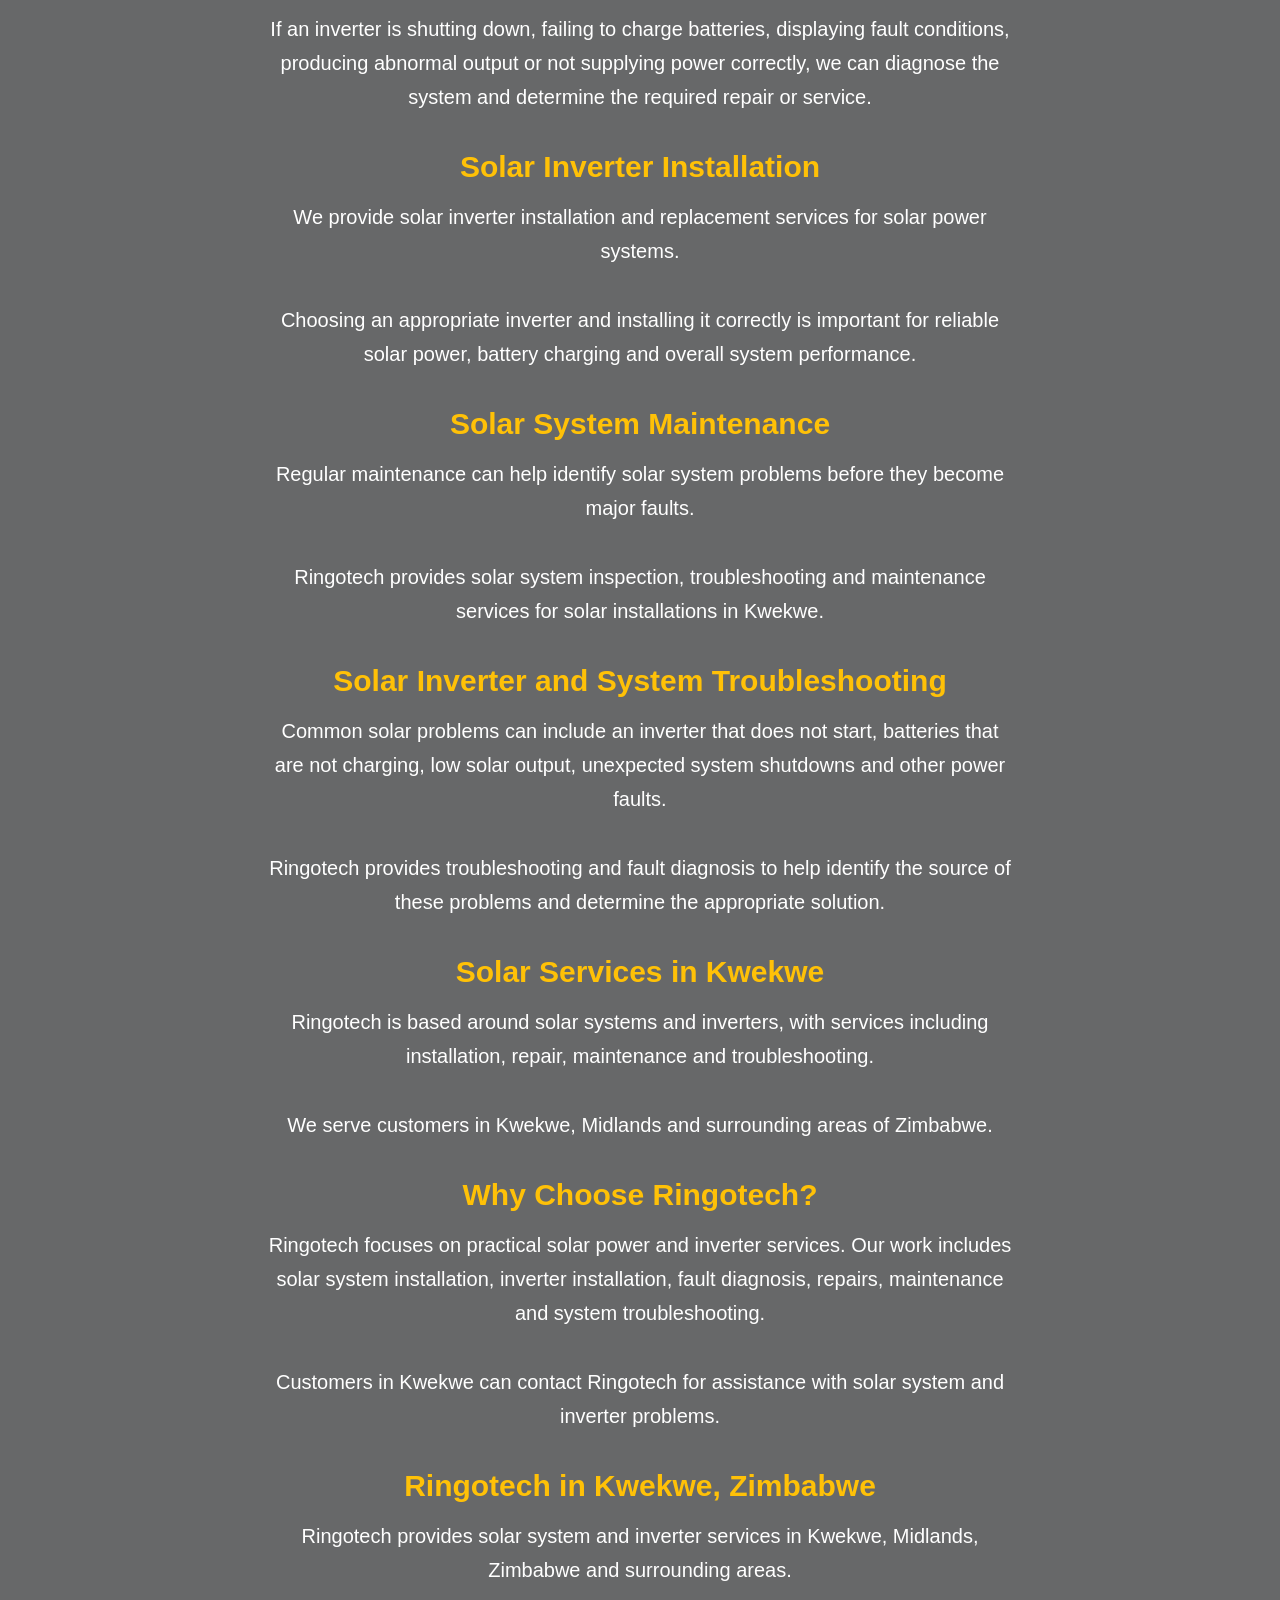
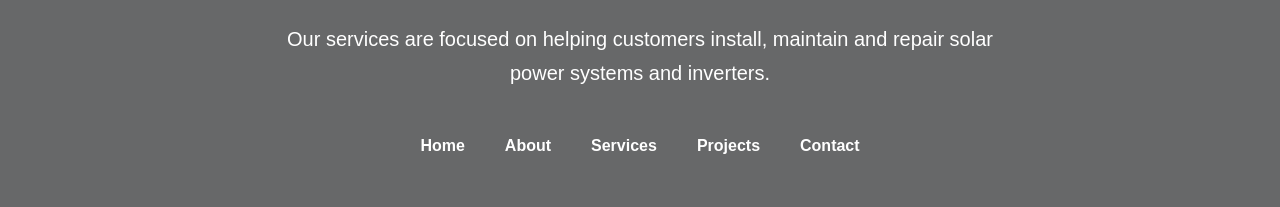
==== commit 7fd5d726: "Update index.html" ====
--- a/index.html
+++ b/index.html
@@ -1,4 +1,3 @@
-
 <!DOCTYPE html>
 <html lang="en">
 
@@ -9,17 +8,15 @@
     <meta name="viewport"
           content="width=device-width, initial-scale=1.0">
 
-<meta name="google-site-verification"
-          content="P7G5v3H2cwhK3NVEYwo4Wm6xLuAWsUVzUKNWe-X5E0M">
     <!-- =====================================================
          PRIMARY SEO
     ====================================================== -->
 
-    <title>Ringotech | Solar System Kwekwe</title>
+    <title>Ringotech | Solar Systems & Inverter Services in Kwekwe</title>
 
     <meta
         name="description"
-        content="Ringotech provides solar system installation, repair, inverter repair and maintenance in Kwekwe, Zimbabwe."
+        content="Ringotech provides solar installation, solar system repair, inverter repair and maintenance services in Kwekwe, Zimbabwe."
     >
 
     <meta
@@ -30,6 +27,16 @@
     <meta
         name="author"
         content="Ringotech"
+    >
+
+
+    <!-- =====================================================
+         GOOGLE VERIFICATION
+    ====================================================== -->
+
+    <meta
+        name="google-site-verification"
+        content="P7G5v3H2cwhK3NVEYwo4Wm6xLuAWsUVzUKNWe-X5E0M"
     >
 
 
@@ -54,12 +61,12 @@
 
     <meta
         property="og:title"
-        content="Ringotech | Solar System Kwekwe"
+        content="Ringotech | Solar Systems & Inverter Services in Kwekwe"
     >
 
     <meta
         property="og:description"
-        content="Solar system installation, repair, inverter repair and maintenance in Kwekwe, Zimbabwe."
+        content="Solar installation, solar system repair, inverter repair and maintenance services in Kwekwe, Zimbabwe."
     >
 
     <meta
@@ -74,7 +81,7 @@
 
     <meta
         property="og:image:alt"
-        content="Ringotech - Solar System and Inverter Services in Kwekwe"
+        content="Ringotech solar systems and inverter services in Kwekwe, Zimbabwe"
     >
 
     <meta
@@ -99,12 +106,12 @@
 
     <meta
         name="twitter:title"
-        content="Ringotech | Solar System Kwekwe"
+        content="Ringotech | Solar Systems & Inverter Services in Kwekwe"
     >
 
     <meta
         name="twitter:description"
-        content="Solar system installation, repair, inverter repair and maintenance in Kwekwe, Zimbabwe."
+        content="Solar installation, solar system repair, inverter repair and maintenance services in Kwekwe, Zimbabwe."
     >
 
     <meta
@@ -117,9 +124,11 @@
          FAVICON
     ====================================================== -->
 
-    <!--
-    <link rel="icon" href="images/favicon.ico">
-    -->
+    <link
+        rel="icon"
+        href="images/favicon.ico"
+        type="image/x-icon"
+    >
 
 
     <!-- =====================================================
@@ -127,7 +136,6 @@
     ====================================================== -->
 
     <script type="application/ld+json">
-
     {
         "@context": "https://schema.org",
         "@type": "LocalBusiness",
@@ -136,37 +144,30 @@
 
         "url": "https://dzvuke.github.io/ringotech/",
 
-        "logo":
-        "https://dzvuke.github.io/ringotech/images/logo.png",
-
-        "image":
-        "https://dzvuke.github.io/ringotech/images/logo.png",
-
-        "description":
-        "Ringotech provides solar system installation, solar system repair, solar inverter repair and solar maintenance services in Kwekwe, Zimbabwe.",
-
-        "areaServed":
-        [
+        "logo": "https://dzvuke.github.io/ringotech/images/logo.png",
+
+        "image": "https://dzvuke.github.io/ringotech/images/logo.png",
+
+        "description": "Ringotech provides solar installation, solar system repair, solar inverter repair and solar maintenance services in Kwekwe, Zimbabwe.",
+
+        "areaServed": [
             {
                 "@type": "City",
                 "name": "Kwekwe"
             },
-
             {
                 "@type": "Country",
                 "name": "Zimbabwe"
             }
         ],
 
-        "address":
-        {
+        "address": {
             "@type": "PostalAddress",
             "addressLocality": "Kwekwe",
             "addressCountry": "ZW"
         },
 
-        "serviceType":
-        [
+        "serviceType": [
             "Solar System Installation",
             "Solar System Repair",
             "Solar Inverter Repair",
@@ -177,7 +178,6 @@
             "Solar System Upgrades"
         ]
     }
-
     </script>
 
 
@@ -209,47 +209,48 @@
 
         <img
             src="images/logo.png"
-            alt="Ringotech - Solar System and Inverter Services in Kwekwe, Zimbabwe"
+            alt="Ringotech solar systems and inverter services in Kwekwe"
             class="home-logo"
         >
 
 
         <!-- =================================================
+             MAIN HEADING
+        ================================================== -->
+
+        <h1>
+            Solar Systems and Inverter Services in Kwekwe
+        </h1>
+
+
+        <!-- =================================================
              BUSINESS NAME
         ================================================== -->
 
-        <h1>
+        <h2>
             Ringotech
-        </h1>
-
-
-        <!-- =================================================
-             MAIN HEADING
-        ================================================== -->
-
-        <h2>
-            Solar System Kwekwe – Installation, Repair & Inverters
-        </h2>
-
-
-        <!-- =================================================
-             MAIN BUSINESS DESCRIPTION
-        ================================================== -->
-
-        <p>
-
-            Ringotech provides solar system installation,
-            solar system repair, solar inverter repair and
-            solar maintenance services in Kwekwe, Zimbabwe.
-
-            We help homes, businesses and other customers
-            keep their solar power systems working reliably.
-
-        </p>
-
-
-        <!-- =================================================
-             SOLAR SYSTEMS IN KWEKWE
+        </h2>
+
+
+        <!-- =================================================
+             INTRODUCTION
+        ================================================== -->
+
+        <p>
+            Ringotech provides solar installation, solar system
+            repair, solar inverter repair and maintenance services
+            in Kwekwe, Zimbabwe.
+        </p>
+
+        <p>
+            We help homes, businesses and other customers install,
+            maintain and troubleshoot solar power systems so they
+            can have a reliable source of electricity.
+        </p>
+
+
+        <!-- =================================================
+             SOLAR SYSTEMS
         ================================================== -->
 
         <h2>
@@ -257,14 +258,43 @@
         </h2>
 
         <p>
-
-            Looking for a solar system in Kwekwe?
-
-            Ringotech provides solar system installation,
-            troubleshooting, repair and maintenance services
-            for homes, businesses and other applications in
-            Kwekwe and surrounding areas.
-
+            If you are looking for a solar system in Kwekwe,
+            Ringotech can assist with the installation,
+            troubleshooting, repair and maintenance of solar
+            power systems.
+        </p>
+
+        <p>
+            Solar systems can include solar panels, batteries,
+            inverters and the associated electrical components
+            required to provide usable solar power.
+        </p>
+
+
+        <!-- =================================================
+             SOLAR INSTALLATION
+        ================================================== -->
+
+        <h2>
+            Solar Installation
+        </h2>
+
+        <p>
+            Ringotech provides solar installation services in
+            Kwekwe for customers who need dependable solar power
+            solutions.
+        </p>
+
+        <p>
+            We can assist with solar panels, batteries, inverters
+            and other components required for a solar power
+            installation.
+        </p>
+
+        <p>
+            Proper system selection, installation and checking of
+            the system components are important for reliable
+            operation and battery charging.
         </p>
 
 
@@ -273,19 +303,19 @@
         ================================================== -->
 
         <h2>
-            Solar System Repair in Kwekwe
-        </h2>
-
-        <p>
-
-            We diagnose and repair solar system problems
-            including charging faults, battery problems,
-            inverter faults, wiring issues, power interruptions
-            and other solar system faults.
-
-            Our goal is to identify the cause of the problem
-            and restore reliable solar power.
-
+            Solar System Repair
+        </h2>
+
+        <p>
+            Solar power systems can develop problems that affect
+            charging, power output or normal operation.
+        </p>
+
+        <p>
+            Ringotech provides solar system troubleshooting and
+            repair in Kwekwe for problems such as charging faults,
+            battery problems, wiring issues, power interruptions
+            and other system faults.
         </p>
 
 
@@ -298,16 +328,16 @@
         </h2>
 
         <p>
-
-            Ringotech provides solar inverter repair and
-            fault diagnosis in Kwekwe.
-
+            Ringotech provides solar inverter repair and fault
+            diagnosis in Kwekwe.
+        </p>
+
+        <p>
             If an inverter is shutting down, failing to charge
-            batteries, showing fault conditions, producing
+            batteries, displaying fault conditions, producing
             abnormal output or not supplying power correctly,
-            we can diagnose the solar inverter and determine
-            the required repair or service.
-
+            we can diagnose the system and determine the required
+            repair or service.
         </p>
 
 
@@ -316,39 +346,18 @@
         ================================================== -->
 
         <h2>
-            Solar Inverter Installation in Kwekwe
-        </h2>
-
-        <p>
-
-            We provide solar inverter installation and
-            replacement services for solar power systems.
-
-            Proper inverter selection, installation and
-            system checking are important for reliable
-            solar power and battery charging.
-
-        </p>
-
-
-        <!-- =================================================
-             SOLAR INSTALLATION
-        ================================================== -->
-
-        <h2>
-            Solar Installation in Kwekwe
-        </h2>
-
-        <p>
-
-            Ringotech provides solar installation services
-            in Kwekwe for customers who need dependable solar
-            power solutions.
-
-            We can assist with solar panels, inverters,
-            batteries and the other components required for
-            a solar power system.
-
+            Solar Inverter Installation
+        </h2>
+
+        <p>
+            We provide solar inverter installation and replacement
+            services for solar power systems.
+        </p>
+
+        <p>
+            Choosing an appropriate inverter and installing it
+            correctly is important for reliable solar power,
+            battery charging and overall system performance.
         </p>
 
 
@@ -357,58 +366,60 @@
         ================================================== -->
 
         <h2>
-            Solar System Maintenance in Kwekwe
-        </h2>
-
-        <p>
-
-            Regular solar system maintenance can help identify
-            faults before they become major problems.
-
+            Solar System Maintenance
+        </h2>
+
+        <p>
+            Regular maintenance can help identify solar system
+            problems before they become major faults.
+        </p>
+
+        <p>
             Ringotech provides solar system inspection,
-            troubleshooting and maintenance services for
-            solar installations in Kwekwe.
-
-        </p>
-
-
-        <!-- =================================================
-             SOLAR TROUBLESHOOTING
-        ================================================== -->
-
-        <h2>
-            Solar Inverter and Solar System Troubleshooting
-        </h2>
-
-        <p>
-
-            Common solar problems can include an inverter
-            that does not start, batteries that are not
-            charging, low solar output, unexpected system
-            shutdowns and other power faults.
-
-            Ringotech provides troubleshooting and fault
-            diagnosis to help identify the source of these
-            problems.
-
-        </p>
-
-
-        <!-- =================================================
-             SOLAR SERVICES ACROSS ZIMBABWE
-        ================================================== -->
-
-        <h2>
-            Solar Services in Kwekwe and Zimbabwe
-        </h2>
-
-        <p>
-
-            Ringotech is focused on solar systems and
-            inverters, providing installation, repair,
-            maintenance and troubleshooting services
-            in Kwekwe and other areas across Zimbabwe.
-
+            troubleshooting and maintenance services for solar
+            installations in Kwekwe.
+        </p>
+
+
+        <!-- =================================================
+             TROUBLESHOOTING
+        ================================================== -->
+
+        <h2>
+            Solar Inverter and System Troubleshooting
+        </h2>
+
+        <p>
+            Common solar problems can include an inverter that
+            does not start, batteries that are not charging,
+            low solar output, unexpected system shutdowns and
+            other power faults.
+        </p>
+
+        <p>
+            Ringotech provides troubleshooting and fault diagnosis
+            to help identify the source of these problems and
+            determine the appropriate solution.
+        </p>
+
+
+        <!-- =================================================
+             SERVICES IN KWEKWE
+        ================================================== -->
+
+        <h2>
+            Solar Services in Kwekwe
+        </h2>
+
+        <p>
+            Ringotech is based around solar systems and inverters,
+            with services including installation, repair,
+            maintenance and troubleshooting.
+        </p>
+
+        <p>
+            We serve customers in Kwekwe, Midlands and surrounding
+            areas of Zimbabwe.
         </p>
 
 
@@ -417,18 +428,19 @@
         ================================================== -->
 
         <h2>
-            Ringotech in Kwekwe
-        </h2>
-
-        <p>
-
-            Ringotech focuses specifically on solar power
-            systems, solar inverters, installation, repair
-            and maintenance.
-
-            Customers in Kwekwe can contact us for assistance
+            Why Choose Ringotech?
+        </h2>
+
+        <p>
+            Ringotech focuses on practical solar power and inverter
+            services. Our work includes solar system installation,
+            inverter installation, fault diagnosis, repairs,
+            maintenance and system troubleshooting.
+        </p>
+
+        <p>
+            Customers in Kwekwe can contact Ringotech for assistance
             with solar system and inverter problems.
-
         </p>
 
 
@@ -437,16 +449,17 @@
         ================================================== -->
 
         <h2>
-            Solar System Services in Kwekwe, Zimbabwe
-        </h2>
-
-        <p>
-
-            Ringotech serves customers in Kwekwe, Midlands
-            and surrounding areas, with a focus on solar
-            system installation, solar system repair,
-            solar inverter repair and solar maintenance.
-
+            Ringotech in Kwekwe, Zimbabwe
+        </h2>
+
+        <p>
+            Ringotech provides solar system and inverter services
+            in Kwekwe, Midlands, Zimbabwe and surrounding areas.
+        </p>
+
+        <p>
+            Our services are focused on helping customers install,
+            maintain and repair solar power systems and inverters.
         </p>
 
 
@@ -495,4 +508,3 @@
 </body>
 
 </html>
-
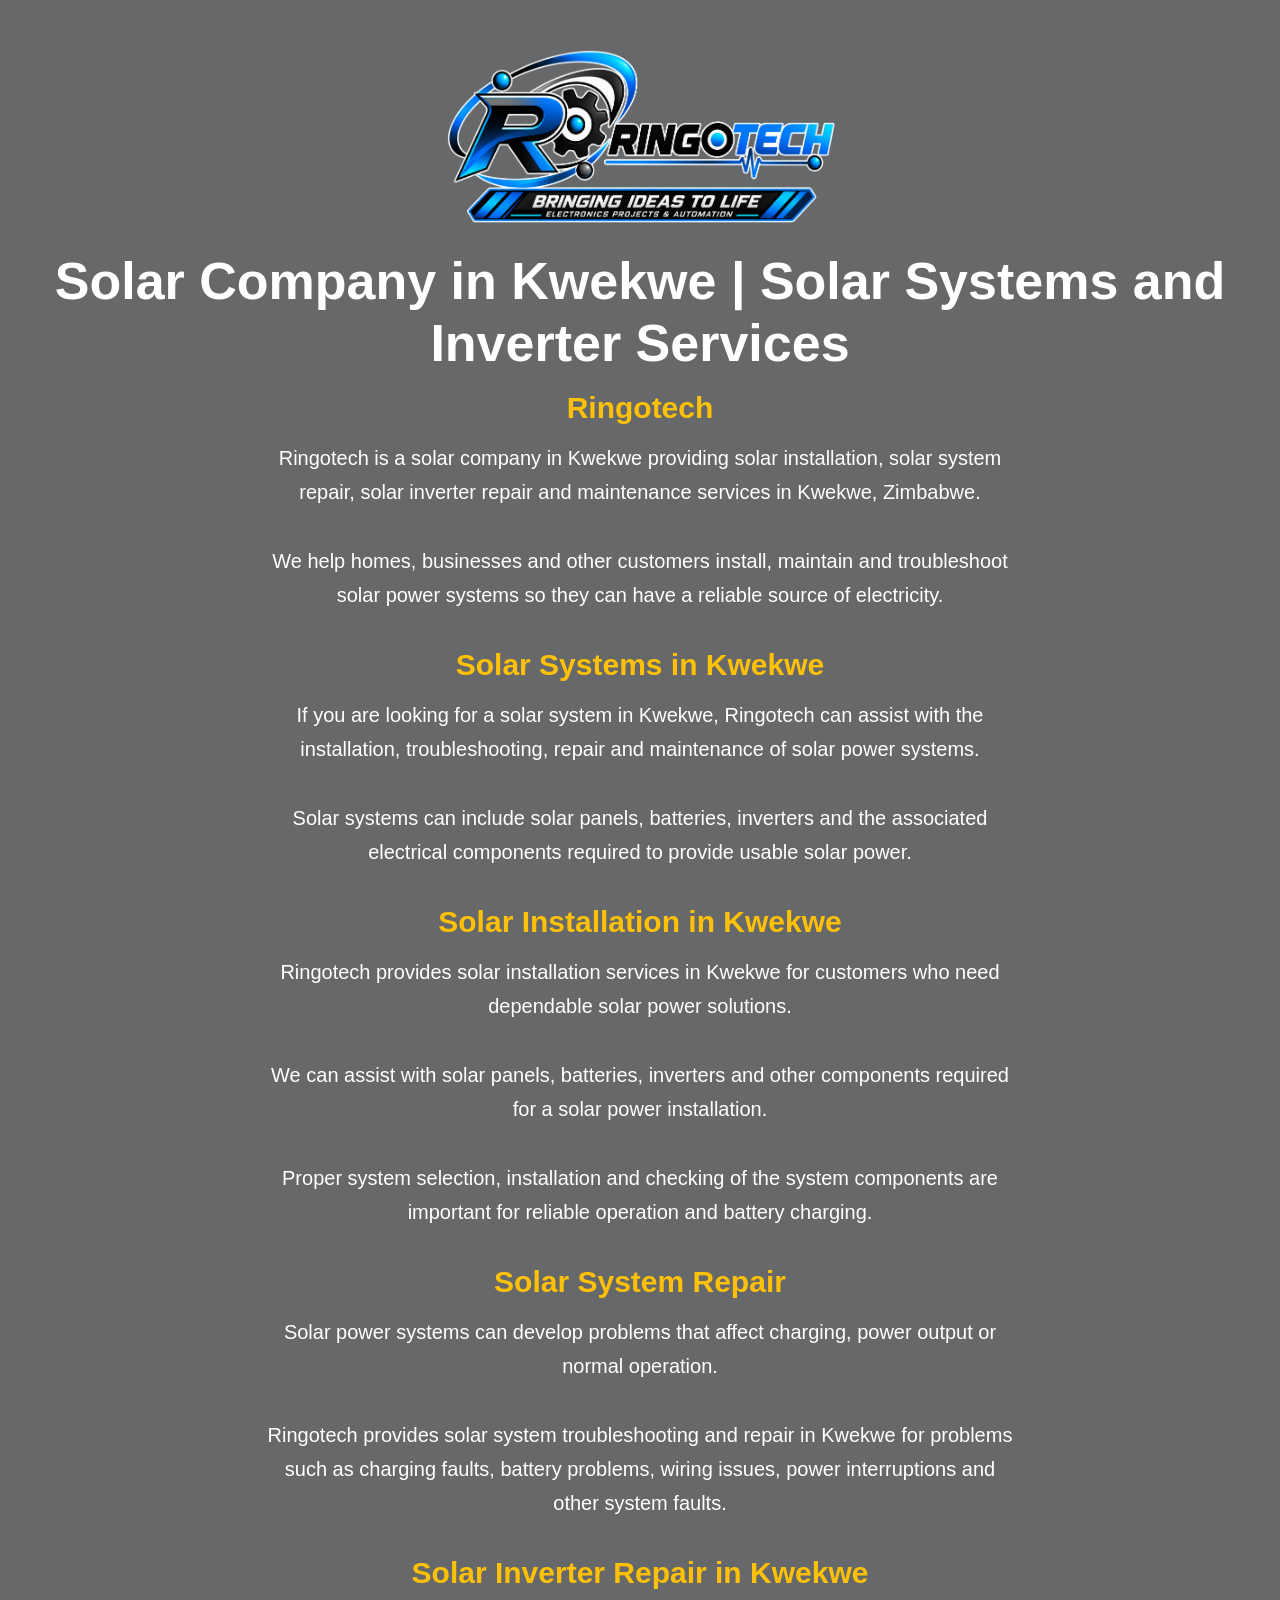
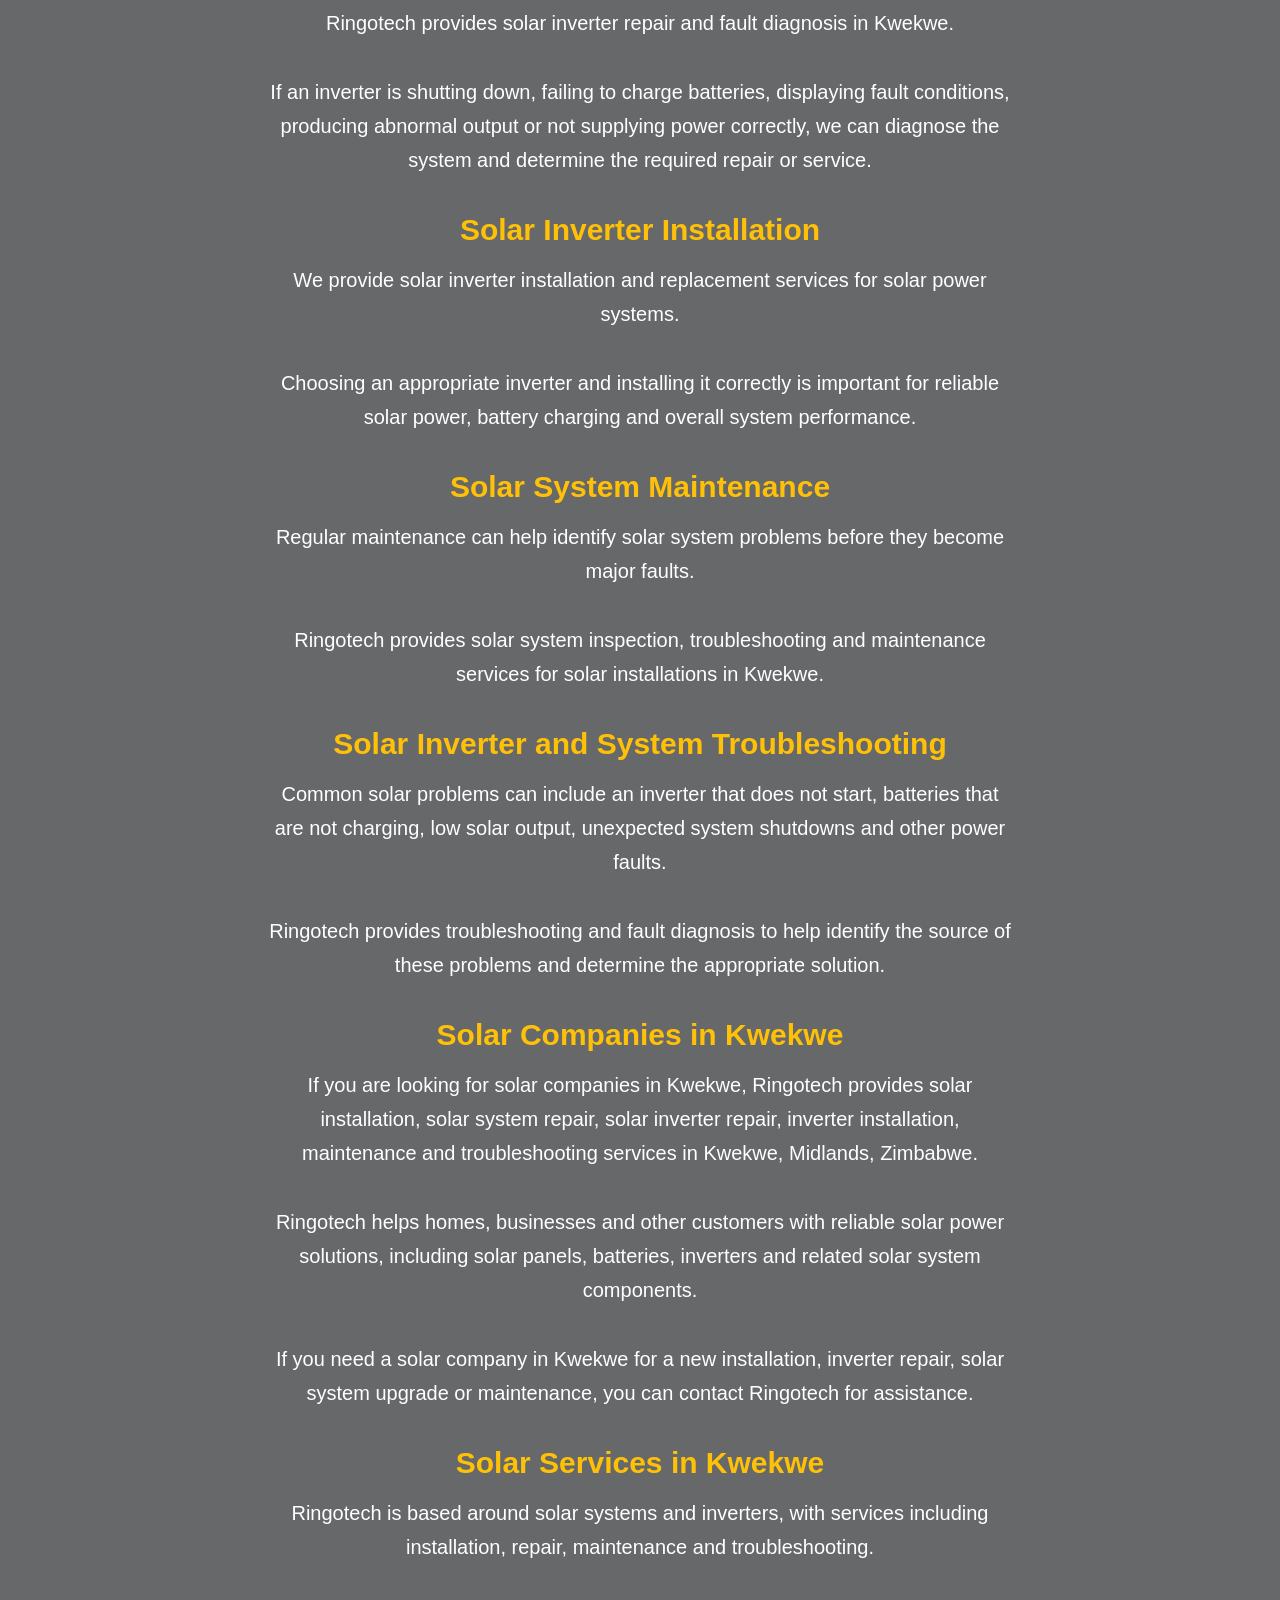
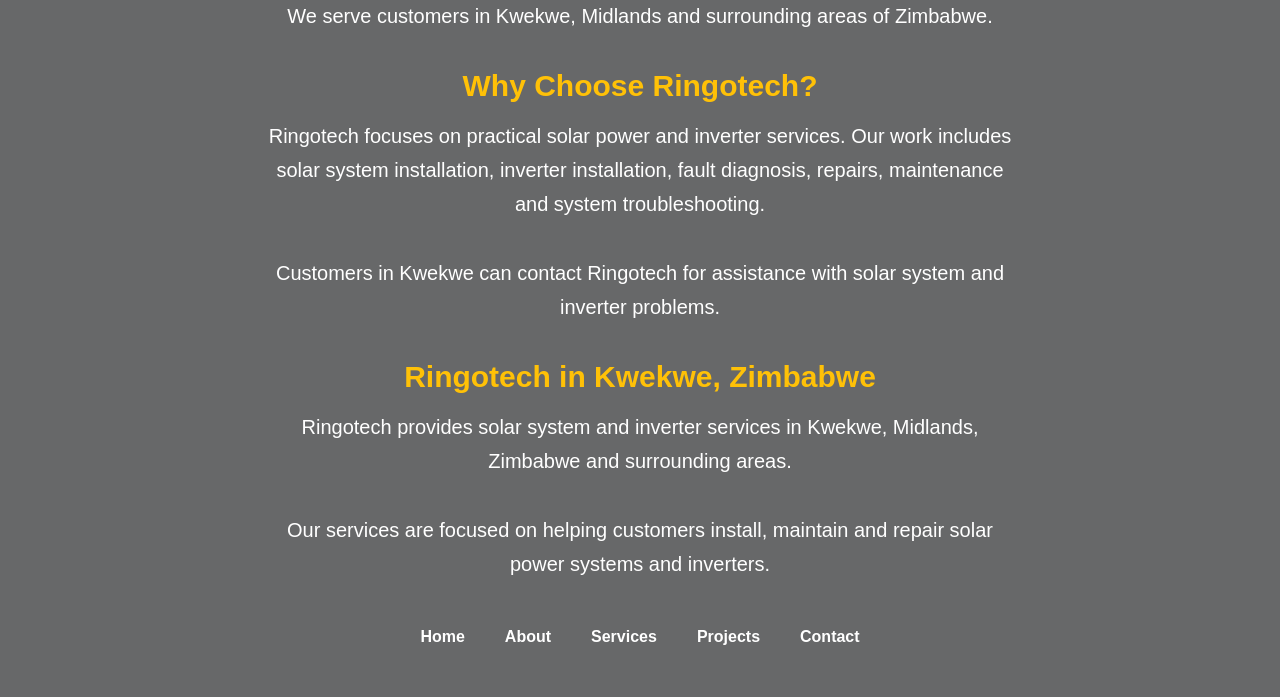
==== commit eb7aad81: "Update index.html" ====
--- a/index.html
+++ b/index.html
@@ -12,11 +12,11 @@
          PRIMARY SEO
     ====================================================== -->
 
-    <title>Ringotech | Solar Systems & Inverter Services in Kwekwe</title>
+    <title>Solar Company in Kwekwe | Solar Systems & Inverter Services | Ringotech</title>
 
     <meta
         name="description"
-        content="Ringotech provides solar installation, solar system repair, inverter repair and maintenance services in Kwekwe, Zimbabwe."
+        content="Ringotech is a solar company in Kwekwe providing solar installation, solar system repair, inverter repair, maintenance and solar power solutions in Kwekwe, Zimbabwe."
     >
 
     <meta
@@ -61,12 +61,12 @@
 
     <meta
         property="og:title"
-        content="Ringotech | Solar Systems & Inverter Services in Kwekwe"
+        content="Solar Company in Kwekwe | Solar Systems & Inverter Services | Ringotech"
     >
 
     <meta
         property="og:description"
-        content="Solar installation, solar system repair, inverter repair and maintenance services in Kwekwe, Zimbabwe."
+        content="Ringotech is a solar company in Kwekwe providing solar installation, solar system repair, inverter repair, maintenance and solar power solutions in Kwekwe, Zimbabwe."
     >
 
     <meta
@@ -106,12 +106,12 @@
 
     <meta
         name="twitter:title"
-        content="Ringotech | Solar Systems & Inverter Services in Kwekwe"
+        content="Solar Company in Kwekwe | Solar Systems & Inverter Services | Ringotech"
     >
 
     <meta
         name="twitter:description"
-        content="Solar installation, solar system repair, inverter repair and maintenance services in Kwekwe, Zimbabwe."
+        content="Ringotech is a solar company in Kwekwe providing solar installation, solar system repair, inverter repair, maintenance and solar power solutions in Kwekwe, Zimbabwe."
     >
 
     <meta
@@ -148,7 +148,7 @@
 
         "image": "https://dzvuke.github.io/ringotech/images/logo.png",
 
-        "description": "Ringotech provides solar installation, solar system repair, solar inverter repair and solar maintenance services in Kwekwe, Zimbabwe.",
+        "description": "Ringotech is a solar company providing solar installation, solar system repair, solar inverter repair and solar maintenance services in Kwekwe, Zimbabwe.",
 
         "areaServed": [
             {
@@ -209,7 +209,7 @@
 
         <img
             src="images/logo.png"
-            alt="Ringotech solar systems and inverter services in Kwekwe"
+            alt="Ringotech solar company and inverter services in Kwekwe"
             class="home-logo"
         >
 
@@ -219,7 +219,7 @@
         ================================================== -->
 
         <h1>
-            Solar Systems and Inverter Services in Kwekwe
+            Solar Company in Kwekwe | Solar Systems and Inverter Services
         </h1>
 
 
@@ -237,9 +237,9 @@
         ================================================== -->
 
         <p>
-            Ringotech provides solar installation, solar system
-            repair, solar inverter repair and maintenance services
-            in Kwekwe, Zimbabwe.
+            Ringotech is a solar company in Kwekwe providing solar
+            installation, solar system repair, solar inverter repair
+            and maintenance services in Kwekwe, Zimbabwe.
         </p>
 
         <p>
@@ -276,7 +276,7 @@
         ================================================== -->
 
         <h2>
-            Solar Installation
+            Solar Installation in Kwekwe
         </h2>
 
         <p>
@@ -404,8 +404,39 @@
 
 
         <!-- =================================================
+             SOLAR COMPANIES IN KWEKWE
+        ================================================== -->
+
+        <h2>
+            Solar Companies in Kwekwe
+        </h2>
+
+        <p>
+            If you are looking for solar companies in Kwekwe,
+            Ringotech provides solar installation, solar system
+            repair, solar inverter repair, inverter installation,
+            maintenance and troubleshooting services in Kwekwe,
+            Midlands, Zimbabwe.
+        </p>
+
+        <p>
+            Ringotech helps homes, businesses and other customers
+            with reliable solar power solutions, including solar
+            panels, batteries, inverters and related solar system
+            components.
+        </p>
+
+        <p>
+            If you need a solar company in Kwekwe for a new
+            installation, inverter repair, solar system upgrade
+            or maintenance, you can contact Ringotech for
+            assistance.
+        </p>
+
+
+        <!-- =================================================
              SERVICES IN KWEKWE
-        ================================================== -->
+        ====================================================== -->
 
         <h2>
             Solar Services in Kwekwe
@@ -425,7 +456,7 @@
 
         <!-- =================================================
              WHY RINGOTECH
-        ================================================== -->
+        ====================================================== -->
 
         <h2>
             Why Choose Ringotech?
@@ -446,7 +477,7 @@
 
         <!-- =================================================
              LOCATION
-        ================================================== -->
+        ====================================================== -->
 
         <h2>
             Ringotech in Kwekwe, Zimbabwe
@@ -465,7 +496,7 @@
 
         <!-- =================================================
              NAVIGATION
-        ================================================== -->
+        ====================================================== -->
 
         <nav
             class="navigation"
